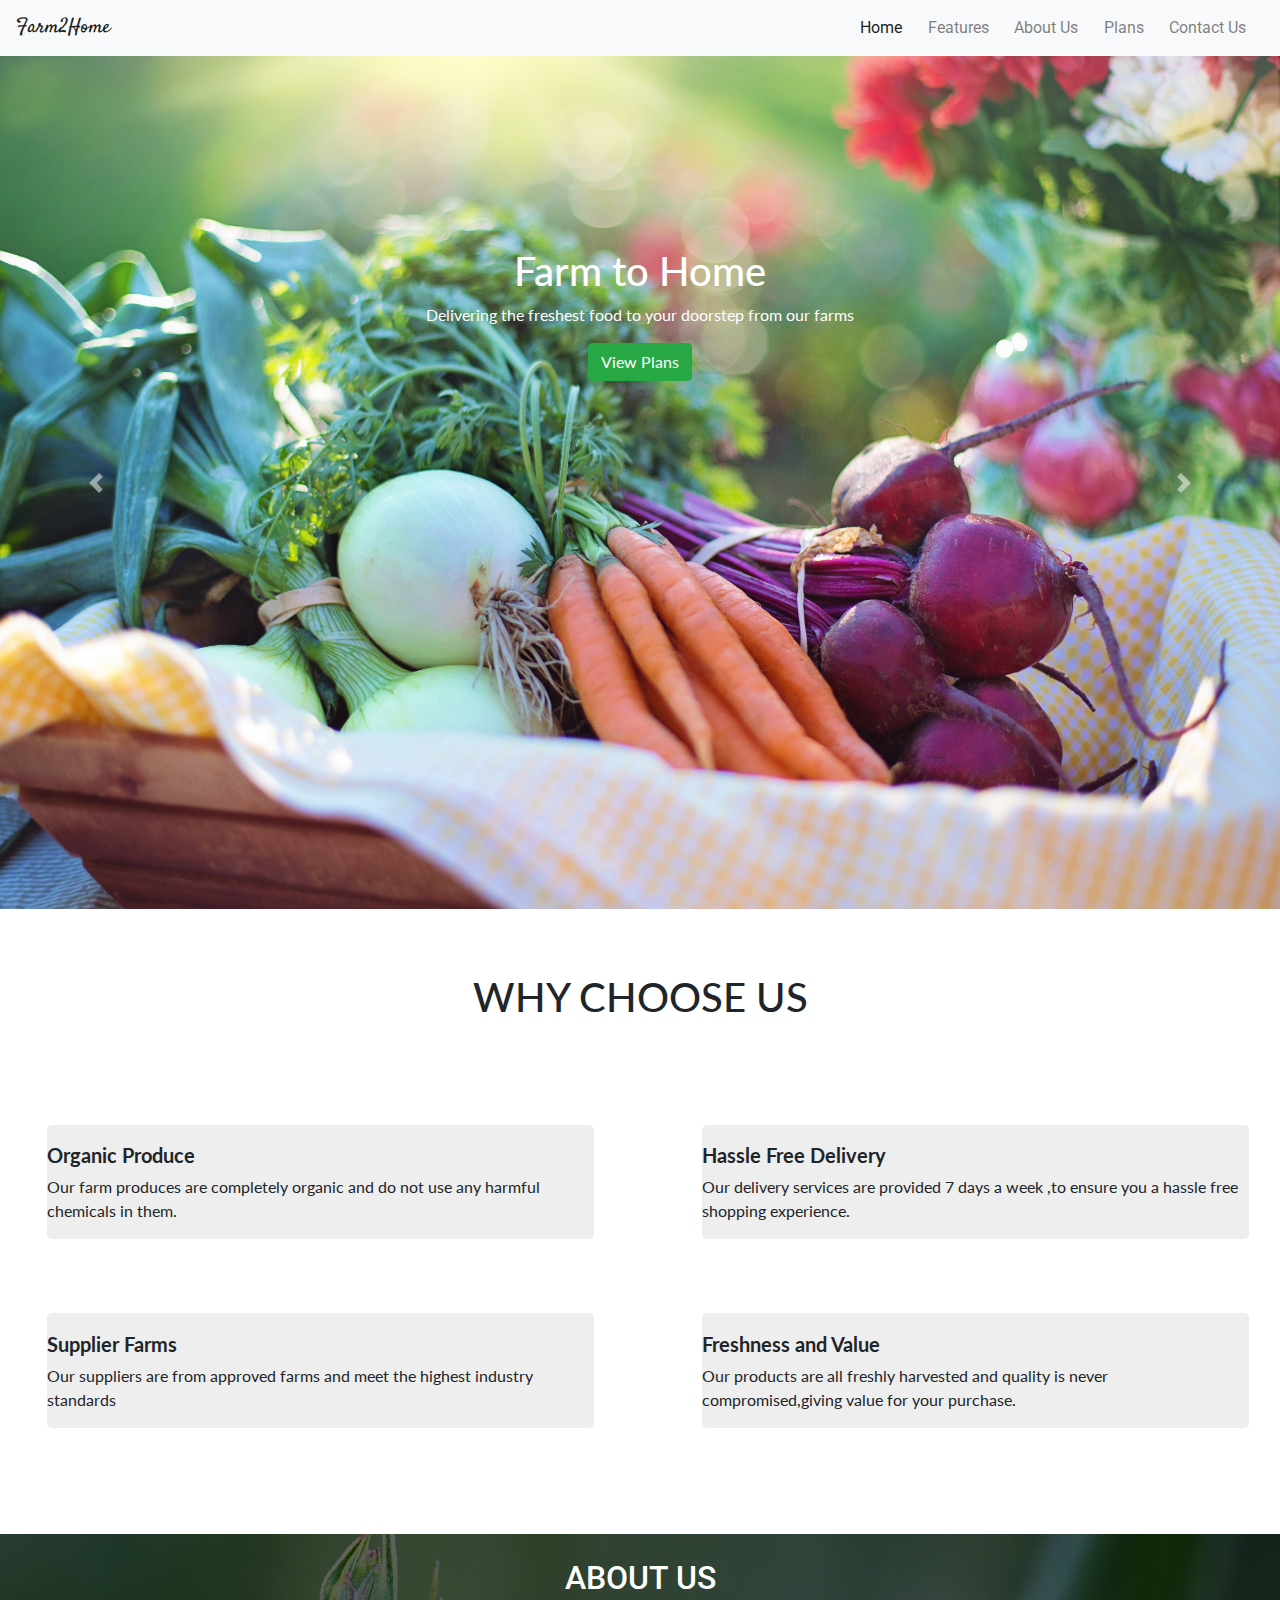
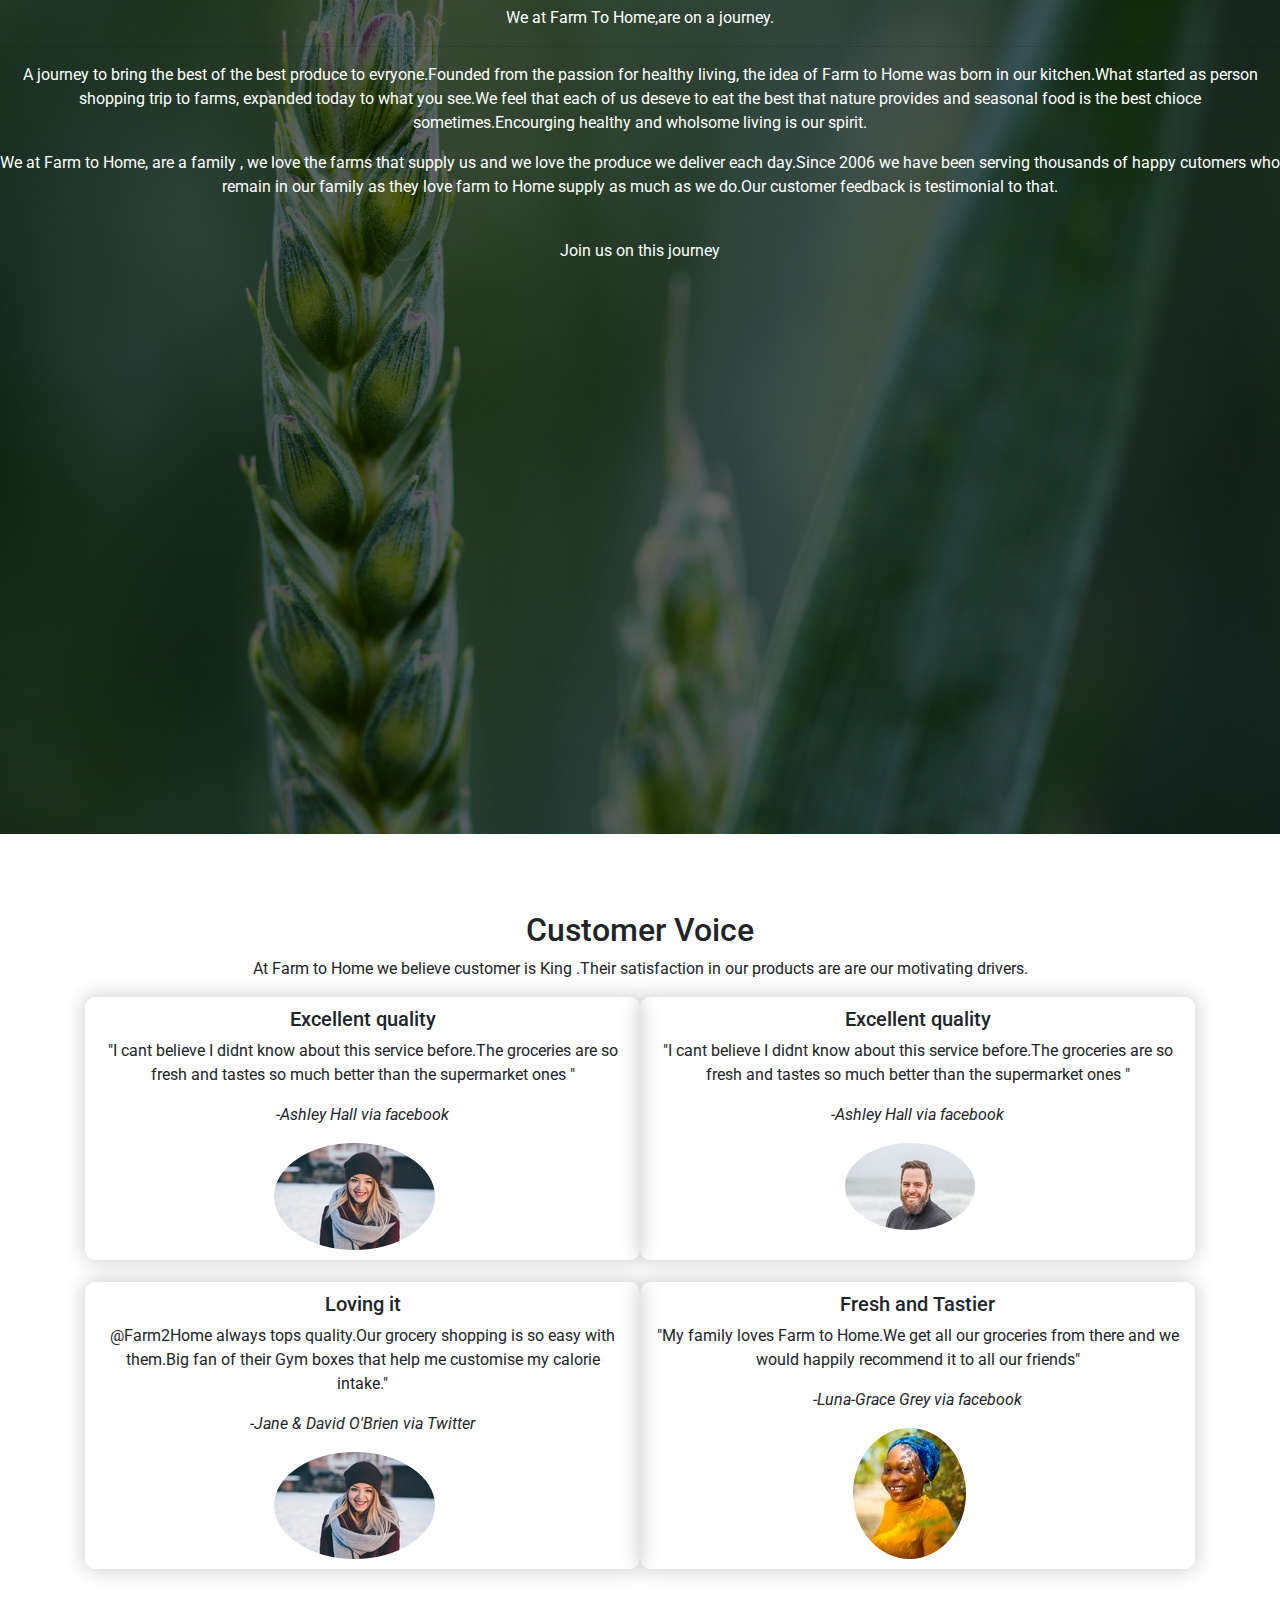
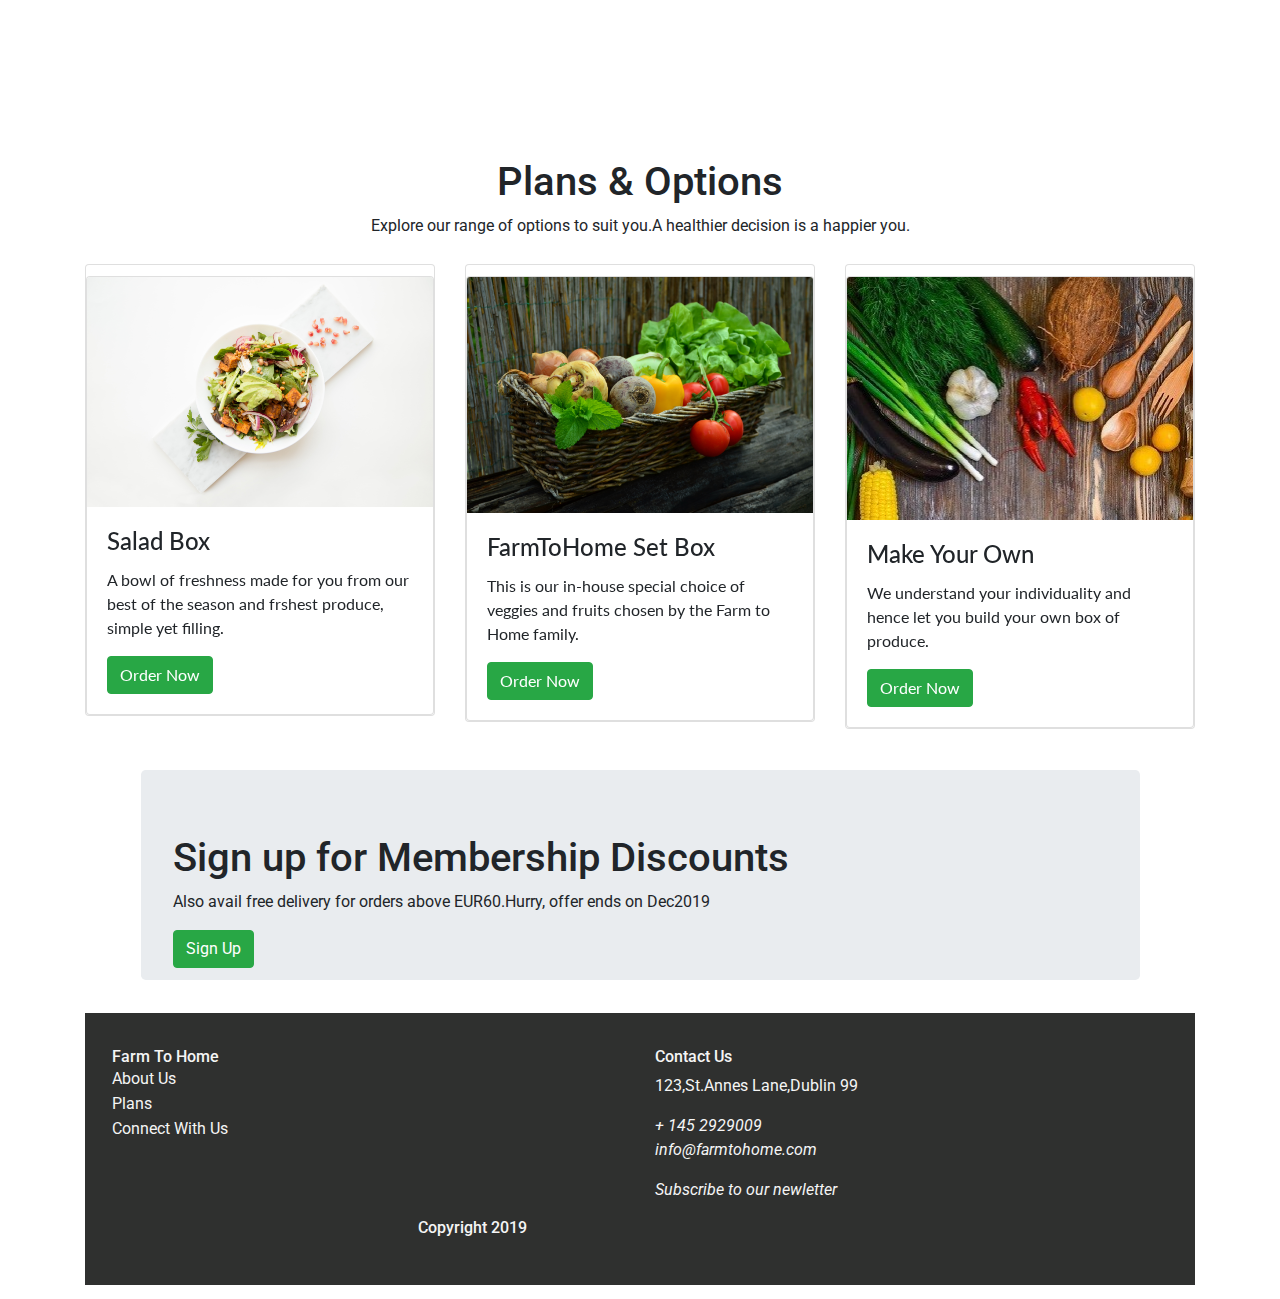
==== index1.html @ 1d603c04 "CSS added for feedback section" ====
<!DOCTYPE html>

<html class="no-js">

<head>
    <meta charset="utf-8">
    <meta http-equiv="X-UA-Compatible" content="IE=edge">
    <title></title>
    <meta name="description" content="">
    <meta name="viewport" content="width=device-width, initial-scale=1">
    <link rel="stylesheet" href="index1.css">
    <script src="https://kit.fontawesome.com/6496364836.js" crossorigin="anonymous"></script>
    <link href="https://fonts.googleapis.com/css?family=Satisfy&display=swap" rel="stylesheet">
    <link href="https://fonts.googleapis.com/css?family=Lato|Pacifico|Pinyon+Script|Roboto&display=swap" rel="stylesheet">
    <link rel="stylesheet" href="https://stackpath.bootstrapcdn.com/bootstrap/4.3.1/css/bootstrap.min.css" integrity="sha384-ggOyR0iXCbMQv3Xipma34MD+dH/1fQ784/j6cY/iJTQUOhcWr7x9JvoRxT2MZw1T" crossorigin="anonymous">
</head>

<body>
    <!--navbar-->

    <nav class="navbar navbar-expand-lg navbar-light bg-light">
        <a class="navbar-brand" href="index1.html"><i class="fas fa-leaf"></i>Farm2Home</a>
        <button class="navbar-toggler" type="button" data-toggle="collapse" data-target="#navbarNav">
          <span class="navbar-toggler-icon"></span>
        </button>
        <div class="collapse navbar-collapse" id="navbarNav">
            <ul class="navbar-nav ml-auto">
                <li class="nav-item active">
                    <a class="nav-link" href="#">Home </a>
                </li>
                <li class="nav-item">
                    <a class="nav-link" href="#">Features</a>
                </li>
                <li class="nav-item">
                    <a class="nav-link" href="#">About Us</a>
                </li>
                <li class="nav-item">
                    <a class="nav-link" href="#">Plans</a>
                    <li class="nav-item">
                        <a class="nav-link" href="#">Contact Us</a>
                    </li>
                </li>
            </ul>
        </div>
    </nav>
    <!--HomePage-->
    <div id="carouselExampleFade" class="carousel slide carousel-fade" data-ride="carousel" data-interval="3500">
        <div class="carousel-inner">
            <div class="carousel-item active">
                <img src="img/farm0.jpg" class="d-block w-100 h-100">
                <div class="carousel-caption d-none d-md-block justify-content-centre">
                    <h1>Farm to Home</h1>
                    <p>Delivering the freshest food to your doorstep from our farms</p>
                    <button type="button" class="btn btn-success">View Plans</button>
                </div>

            </div>
            <div class="carousel-item">
                <img src="img/farm3.jpg" class="d-block w-100">
                <div class="carousel-caption  ">
                    <h1>Farm to Home</h1>
                    <p>Organically produced,picked with care and delivered with love</p>
                    <button type="button" class="btn btn-success">View Plans</button>
                </div>
            </div>
            <a class="carousel-control-prev" href="#carouselExampleFade" role="button" data-slide="prev">
                <span class="carousel-control-prev-icon" aria-hidden="true"></span>
                <span class="sr-only">Previous</span>
            </a>
            <a class="carousel-control-next" href="#carouselExampleFade" role="button" data-slide="next">
                <span class="carousel-control-next-icon" aria-hidden="true"></span>
                <span class="sr-only">Next</span>
            </a>
        </div>
        <!--Why Us section-->
        <section class="why-us">
            <div class="row ">
                <div class="col-12">
                    <h1 class="text-center">WHY CHOOSE US </h1>

                </div>
            </div>
            <div class="row">
                <div class="col-12 col-md-6">
                    <div class="media">
                        <div class="fasize">
                            <i class="fas fa-seedling mr-3" style="color:green"></i>
                        </div>
                        <blockquote class="blockquote">
                            <h5><strong>Organic Produce</strong></h5>
                            <p>Our farm produces are completely organic and do not use any harmful chemicals in them.</p>

                        </blockquote>
                    </div>
                </div>



                <div class="col-12 col-md-6">
                    <div class="media">
                        <div class="fasize">
                            <i class="fas fa-truck mr-3" style="color:rgb(98, 83, 80)"></i>
                        </div>
                        <blockquote class="blockquote">
                            <h5><strong>Hassle Free Delivery</strong></h5>
                            <p>Our delivery services are provided 7 days a week ,to ensure you a hassle free shopping experience.</p>
                        </blockquote>
                    </div>
                </div>

                <div class="col-12 col-md-6">
                    <div class="media">
                        <div class="fasize">
                            <i class="far fa-handshake mr-3" style="color:rgb(108, 173, 225)"></i>
                        </div>
                        <blockquote class="blockquote">
                            <h5><strong> Supplier Farms</strong></h5>
                            <p>Our suppliers are from approved farms and meet the highest industry standards</p>

                        </blockquote>
                    </div>
                </div>

                <div class="col-12 col-md-6">
                    <div class="media">
                        <div class="fasize">

                            <i class="fas fa-hand-holding-heart mr-3" style="color:rgb(200, 40, 74)">
                            </i>
                        </div>
                        <blockquote class="blockquote">
                            <h5><strong> Freshness and Value</strong></h5>
                            <p>Our products are all freshly harvested and quality is never compromised,giving value for your purchase.</p>
                        </blockquote>
                    </div>
                </div>
            </div>
        </section>

        <!--About Us section-->
        <div class="bg">
            <div class="text">
                <h2>ABOUT US</h2>
                <p>We at Farm To Home,are on a journey.
                    <hr>A journey to bring the best of the best produce to evryone.Founded from the passion for healthy living, the idea of Farm to Home was born in our kitchen.What started as person shopping trip to farms, expanded today to what you see.We
                    feel that each of us deseve to eat the best that nature provides and seasonal food is the best chioce sometimes.Encourging healthy and wholsome living is our spirit. </p>
                <p>We at Farm to Home, are a family , we love the farms that supply us and we love the produce we deliver each day.Since 2006 we have been serving thousands of happy cutomers who remain in our family as they love farm to Home supply as much
                    as we do.Our customer feedback is testimonial to that.</p>
                <br>Join us on this journey</p>
            </div>
        </div>

        <!--Customer feedback Header-->

        <section class="feedback ">
            <div class="container ">
                <div class="col-12 ">
                    <h2 class="text-center">Customer Voice</h2>
                    <p class="text-center">At Farm to Home we believe customer is King .Their satisfaction in our products are are our motivating drivers.</p>


                    <div class="row">
                        <div class="col-md-6 comment">
                            <h5>Excellent quality</h5>
                            <p> "I cant believe I didnt know about this service before.The groceries are so fresh and tastes so much better than the supermarket ones "</p>
                            <p><i>-Ashley Hall via facebook</i><i class="fas fa-star"></i>
                                <i class="fas fa-star"></i>
                                <i class="fas fa-star"></i>
                                <i class="fas fa-star"></i>
                                <i class="fas fa-star"></i></p>
                            <img class="mr-3 rounded-circle" src="img/cust1.jpg">
                        </div>

                        <div class="col-md-6 comment">
                            <h5 class="mt-0">Excellent quality</h5>
                            <p> "I cant believe I didnt know about this service before.The groceries are so fresh and tastes so much better than the supermarket ones "</p>
                            <p><i>-Ashley Hall via facebook</i><i class="fas fa-star"></i>
                                <i class="fas fa-star"></i>
                                <i class="fas fa-star"></i>
                                <i class="fas fa-star"></i>
                                <i class="fas fa-star"></i></p>
                            <img class="mr-3 rounded-circle" src="img/cust2.jpg">
                        </div>


                        <div class="col-md-6 comment">
                            <h5 class="mt-0">Loving it</h5>
                            <p> @Farm2Home always tops quality.Our grocery shopping is so easy with them.Big fan of their Gym boxes that help me customise my calorie intake."</p>
                            <p><i>-Jane & David O'Brien via Twitter</i><i class="fas fa-star"></i>
                                <i class="fas fa-star"></i>
                                <i class="fas fa-star"></i>
                                <i class="fas fa-star"></i>
                                <i class="fas fa-star"></i></p>
                            <img class="mr-3 rounded-circle" src="img/cust1.jpg">
                        </div>


                        <div class="col-md-6 comment">
                            <h5 class="mt-0">Fresh and Tastier</h5>
                            <p> "My family loves Farm to Home.We get all our groceries from there and we would happily recommend it to all our friends"</p>
                            <p><i>-Luna-Grace Grey via facebook</i><i class="fas fa-star"></i>
                                <i class="fas fa-star"></i>
                                <i class="fas fa-star"></i>
                                <i class="fas fa-star"></i>
                                <i class="fas fa-star"></i></p>
                            <img class="mr-3 rounded-circle" src="img/cust3.jpg">
                        </div>

                    </div>
                </div>
        </section>





        <!--Plans-->
        <section class="section-plans">
            <div class="container-fluid padding">
                <div class="row text-centre ">
                    <div class="col-12">
                        <h1 class="plans text-center">Plans & Options </h1>
                        <p class="text-center">Explore our range of options to suit you.A healthier decision is a happier you.</p>
                    </div>
                    <hr>
                </div>
            </div>

        </section>


        <!--Carousel Wrapper-->
        <div class="container">
            <div class="row">
                <div class="col-12">

                    <div id="orderCarousel" class="carousel slide " data-ride="carousel" data-interval="2000" data-wrap="true">

                        <!--Indicators-->
                        <ol class="carousel-indicators">
                            <li data-target="orderCarousel" data-slide-to="0" class="active"></li>
                            <li data-target="orderCarousel" data-slide-to="1"></li>

                        </ol>
                        <!--/.Indicators-->

                        <!--Slides-->
                        <div class="carousel-inner">

                            <!--First slide-->
                            <div class="carousel-item active">
                                <div class=row>
                                    <div class="col-md-4">
                                        <div class="card mb-2">
                                            <div class="card">
                                                <img class="card-img-top" src="img/sala.jpg">
                                                <div class="card-body">
                                                    <h4 class="card-title">Salad Box</h4>
                                                    <p class="card-text"> A bowl of freshness made for you from our best of the season and frshest produce, simple yet filling.</p>
                                                    <button type="button" class="btn btn-success " data-toggle=" modal " data-target="#order ">Order Now</button>
                                                </div>
                                            </div>
                                        </div>
                                    </div>
                                    <div class="col-md-4 ">
                                        <div class="card mb-2">
                                            <div class="card ">
                                                <img class="card-img-top " src="img/setbox.jpg ">
                                                <div class="card-body ">
                                                    <h4 class="card-title ">FarmToHome Set Box</h4>
                                                    <p class="card-text ">This is our in-house special choice of veggies and fruits chosen by the Farm to Home family.</p>
                                                    <button type="button " class="btn btn-success" data-toggle="modal " data-target="#order">Order Now</button>
                                                </div>
                                            </div>
                                        </div>
                                    </div>

                                    <div class="col-md-4 ">
                                        <div class="card mb-2">
                                            <div class="card ">
                                                <img class="card-img-top " src="img/bb2.jpg ">
                                                <div class="card-body ">
                                                    <h4 class="card-title ">Make Your Own</h4>
                                                    <p class="card-text ">We understand your individuality and hence let you build your own box of produce.</p>
                                                    <button type="button " class="btn btn-success" data-toggle="modal" data-target="#order ">Order Now</button>
                                                </div>
                                            </div>
                                        </div>
                                    </div>
                                </div>
                            </div>
                            <!--/end of 1 slide-->
                            <div class="carousel-item">
                                <div class=row>
                                    <div class="col-md-4 ">
                                        <div class="card mb-2">
                                            <div class="card ">
                                                <img class="card-img-top " src="img/apple.jpg ">
                                                <div class="card-body ">
                                                    <h4 class="card-title ">Fruit Box</h4>
                                                    <p class="card-text ">A basket of most delicious and freshly plucked fruits that will have you craving for more.</p>
                                                    <button type="button " class="btn btn-success " data-toggle="modal " data-target="#order ">Order Now</button>
                                                </div>
                                            </div>
                                        </div>
                                    </div>
                                    <div class="col-md-4 ">
                                        <div class="card mb-2">
                                            <div class="card ">
                                                <img class="card-img-top " src="img/family.jpg ">
                                                <div class="card-body ">
                                                    <h4 class="card-title ">Family Pack</h4>
                                                    <p class="card-text ">We understand your individuality and hence let you build your own box of produce.</p>
                                                    <button type="button " class="btn btn-success" data-toggle="modal" data-target="#order ">Order Now</button>
                                                </div>
                                            </div>
                                        </div>
                                    </div>
                                    <div class="col-md-4 ">
                                        <div class="card mb-2">
                                            <div class="card ">
                                                <img class="card-img-top " src="img/Gym meal.jpg ">
                                                <div class="card-body ">
                                                    <h4 class="card-title ">Gym Box</h4>
                                                    <p class="card-text ">We understand your individuality and hence let you build your own box of produce.</p>
                                                    <button type="button " class="btn btn-success" data-toggle="modal" data-target="#order ">Order Now</button>
                                                </div>
                                            </div>
                                        </div>
                                    </div>


                                </div>
                            </div>

                        </div>
                    </div>

                    <!--/end of slides-->

                    <div class="jumbotron ">
                        <h1>Sign up for Membership Discounts</h1>
                        <p>Also avail free delivery for orders above EUR60.Hurry, offer ends on Dec2019</p>
                        <button class="btn btn-success text-center mr-auto " type="button " data-toggle="modal " data-target="#signup ">Sign Up </button>
                    </div>


                    <!--Modal -->
                    <div class="modal " tabindex="-1 " role="dialog " id=signup>
                        <div class="modal-dialog " role="document ">
                            <div class="modal-content ">
                                <div class="modal-header ">
                                    <h5 class="modal-title ">Modal title</h5>
                                    <button type="button " class="close " data-dismiss="modal " aria-label="Close ">
                        <span aria-hidden="true ">&times;</span>
                      </button>
                                </div>
                                <div class="modal-body ">
                                    <p>Modal body text goes here.</p>
                                </div>
                                <div class="modal-footer ">
                                    <button type="button " class="btn btn-primary ">Save changes</button>
                                    <button type="button " class="btn btn-secondary " data-dismiss="modal ">Close</button>
                                </div>
                            </div>
                        </div>
                    </div>
                    <!--Modal for orders-->
                    <div class="modal " tabindex="-1 " role="dialog " id=order>
                        <div class="modal-dialog " role="document ">
                            <div class="modal-content ">
                                <div class="modal-header ">

                                    <button type="button " class="close " data-dismiss="modal " aria-label="Close ">
                            <span aria-hidden="true ">&times;</span>
                          </button>
                                </div>
                                <div class="modal-body ">
                                    <p>Sorry ,we are not accepting orders today</p>
                                    <img src="img/pumpkin.jpg ">
                                </div>
                                <div class="modal-footer ">

                                    <button type="button " class="btn btn-secondary " data-dismiss="modal ">Close</button>
                                </div>
                            </div>
                        </div>
                    </div>

                    <!--Footer-->
                    <footer>
                        <div class="box1 ">
                            <div class="row ft ">
                                <div class="col-6 ft ">
                                    <div class="foot-sect1 ">
                                        <h6><i class="fas fa-leaf "></i> Farm To Home</h6>
                                        <p> <i class="far fa-address-card "></i>About Us</p>
                                        <p>Plans</p>
                                        <p>Connect With Us</p>
                                        <div class="social ">
                                            <a href="https://www.facebook.com/login.php " target="_blank ">
                                                <i class="fab fa-facebook-square mr-1 " style="color:white " ;></i>
                                            </a>
                                            <a href="https://www.instagram.com/accounts/login/?hl=en " target="_blank ">
                                                <i class="fab fa-instagram mr-1 " style="color:white "></i>
                                            </a>
                                            <a href="https://twitter.com/login/ " target="_blank ">
                                                <i class="fab fa-twitter-square mr-1 " style="color:white "></i>
                                            </a>
                                            <a href="https://www.youtube.com/ " target="_blank ">
                                                <i class="fab fa-youtube-square " style="color:white "></i>
                                            </a>
                                        </div>
                                    </div>
                                </div>

                                <div class="col-6 ft ">
                                    <h6>Contact Us</h6>
                                    <p>123,St.Annes Lane,Dublin 99</p>
                                    <i class="fas fa-phone-square-alt "> + 145 2929009</i>
                                    <p><i class="fas fa-envelope-square "> info@farmtohome.com</i></p>
                                    <p><i class="far fa-newspaper"> Subscribe to our newletter</i></p>

                                </div>
                            </div>
                        </div>
                        <div class="copyr ">
                            <h6>Copyright <i class="far fa-copyright "></i>2019</i>
                            </h6>
                        </div>
                    </footer>
                    <script src="https://code.jquery.com/jquery-3.3.1.slim.min.js " integrity="sha384-q8i/X+965DzO0rT7abK41JStQIAqVgRVzpbzo5smXKp4YfRvH+8abtTE1Pi6jizo " crossorigin="anonymous "></script>
                    <script src="https://cdnjs.cloudflare.com/ajax/libs/popper.js/1.14.7/umd/popper.min.js " integrity="sha384-UO2eT0CpHqdSJQ6hJty5KVphtPhzWj9WO1clHTMGa3JDZwrnQq4sF86dIHNDz0W1 " crossorigin="anonymous "></script>
                    <script src="https://stackpath.bootstrapcdn.com/bootstrap/4.3.1/js/bootstrap.min.js " integrity="sha384-JjSmVgyd0p3pXB1rRibZUAYoIIy6OrQ6VrjIEaFf/nJGzIxFDsf4x0xIM+B07jRM " crossorigin="anonymous "></script>
</body>

</html>
---- index1.css ----
.navbar-brand {
    font-size: 2rem;
    font-family: 'Satisfy', cursive;
    color: rgb(64, 88, 67);
}

.navbar-nav.navbar-link {
    color: teal;
}

.navbar-nav li {
    padding-right: .6rem;
}

.section3 {
    background-image: url(img/apple.jpg);
    height: 100vh;
    background-position: center;
    background-repeat: no-repeat;
    background-size: cover;
}

.feedback {
    text-align: center;
    margin-top: 3%;
}

.list-group {
    padding-right: 10%;
    margin-left: 4%;
}

.blockquote {
    background-color: #eee;
    margin: 5%;
    padding-top: 3%;
    border-radius: 5px;
    font-size: 16px;
}

blockquote,
blockquote p {
    font-size: 16px;
}

.blockquote-footer {
    background-color: honeydew;
}

.testimony {
    border: 2px solid #ccc;
    background-color: #eee;
    border-radius: 5px;
    padding: 16px;
    margin: 16px 0;
    width: 75%;
    margin-left: 10%;
    height: 140px;
    margin-top: 3%;
}

@media screen and (max-width: 768px) {
    .testimony {
        height: 200px;
    }
}

.carousel-caption {
    top: 20%;
    bottom: auto;
}

h5 {
    font-weight: bold;
}

.carousel-item {
    overflow: none;
    height: 60%;
    font-family: Lato, sans-serif;
}

.fasize {
    font-size: 5rem;
}

.why-us {
    margin-top: 5%;
    font-family: Lato;
    margin-bottom: 5%;
}

.why-us .row {
    margin-top: 5%;
}

.bg {
    margin-top: 5%;
    background-image: url(img/abt3.jpg);
    height: 100vh;
    background-position: center;
    background-repeat: no-repeat;
    background-size: cover;
    background-color: rgb(0, 0, 0, .6);
    background-blend-mode: overlay;
    color: white;
    padding-right: 0%;
    /* mar */
}

.text {
    color: white;
    position: absolute;
    text-align: center;
    margin-top: 2%;
}

footer {
    background-color: rgb(47, 48, 47);
    height: 26%;
    color: whitesmoke;
}

.jumbotron {
    margin-left: 5%;
    margin-right: 5%;
    height: 20%;
    margin-top: 3%;
}

body {
    font-family: Lato;
}

.section-plans {
    margin-top: 10%;
    ;
}

.card {
    margin-top: 3%;
}


/* .card-img-top {
    width: 100%;
    height: 15vw;
    object-fit: cover;
} */

.ft {
    margin-top: 3%;
}

.social {
    font-size: 1.5rem;
}

.copyr {
    margin-left: 30%;
    padding-bottom: 1px;
}

.foot-sect1 {
    margin-left: 5%;
    line-height: 9px;
}

.comment {
    border-radius: 10px;
    box-shadow: 0px 0px 20px 1px rgba(0, 0, 0, 0.2);
    font-size: 16px;
    padding: 10px 10px 10px 30px;
}

.col-md-6 {
    margin-bottom: 2%;
}

.feedback {
    padding: 3%;
}
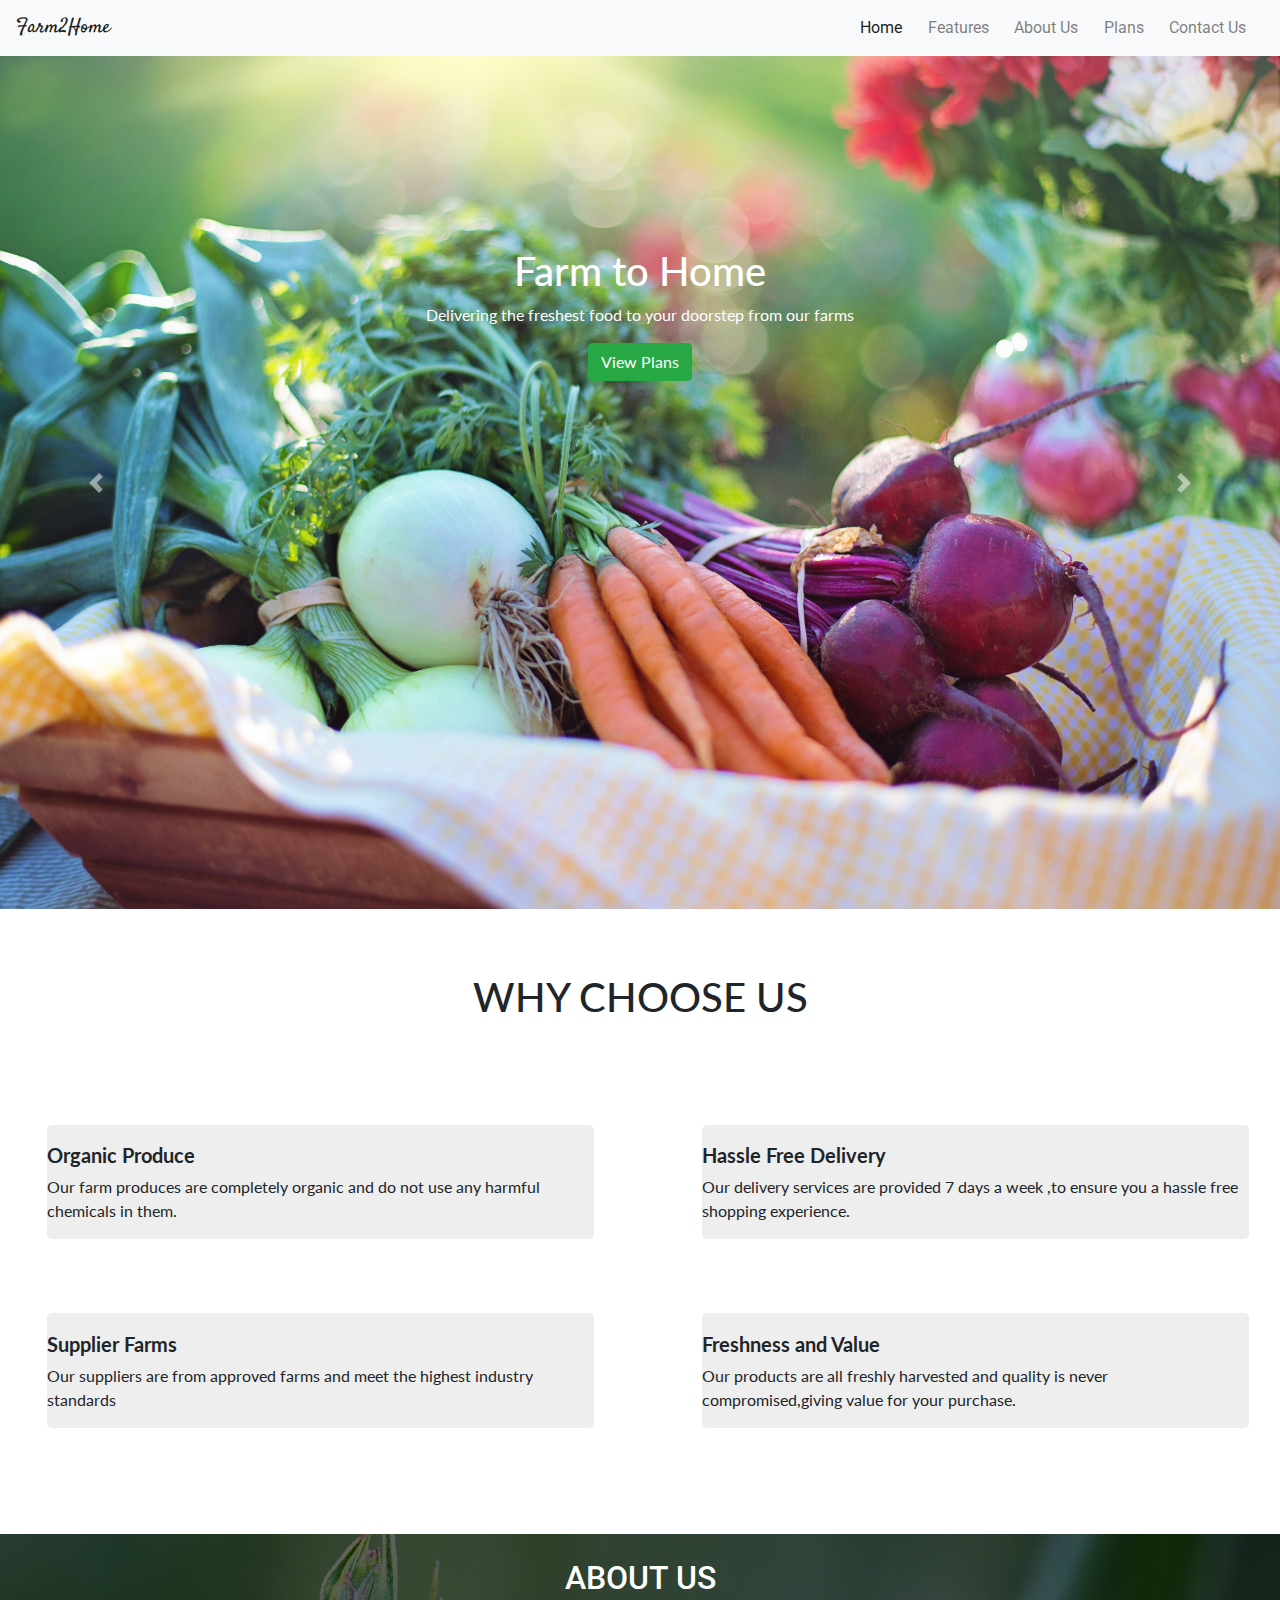
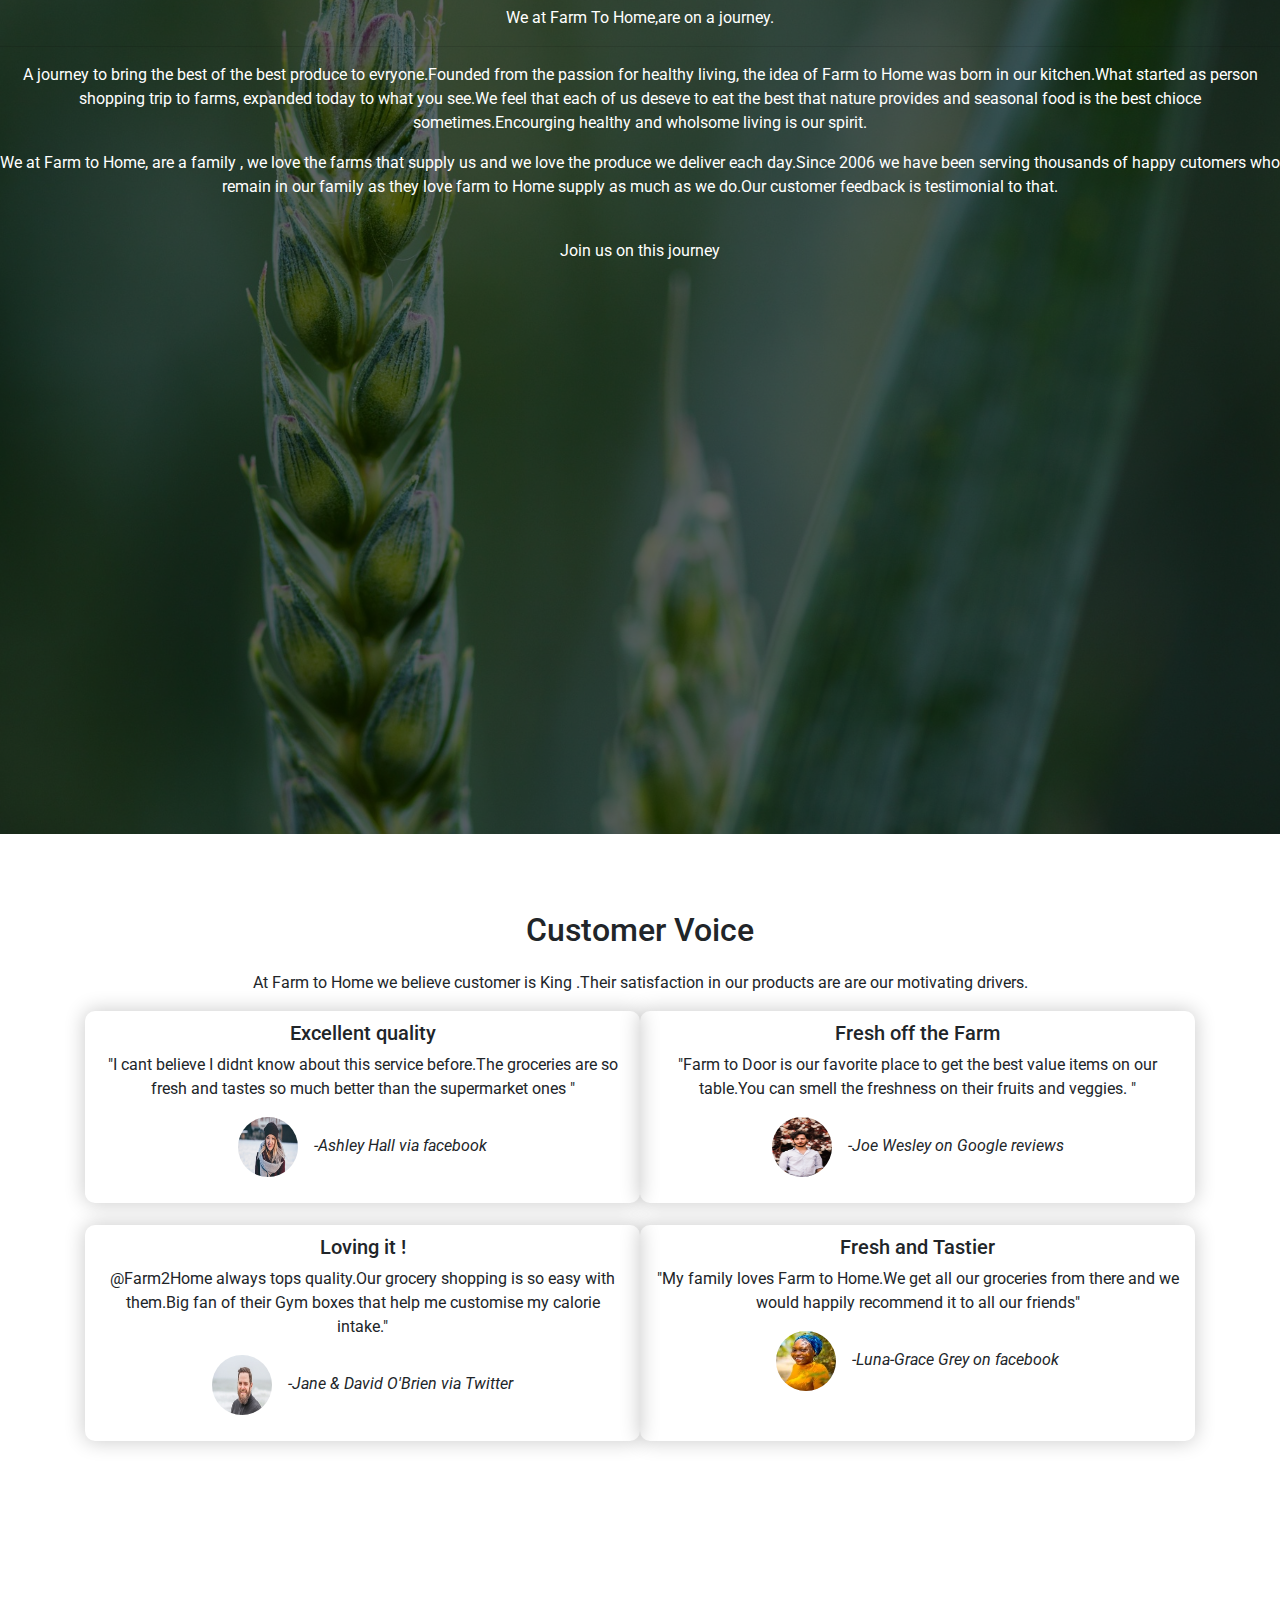
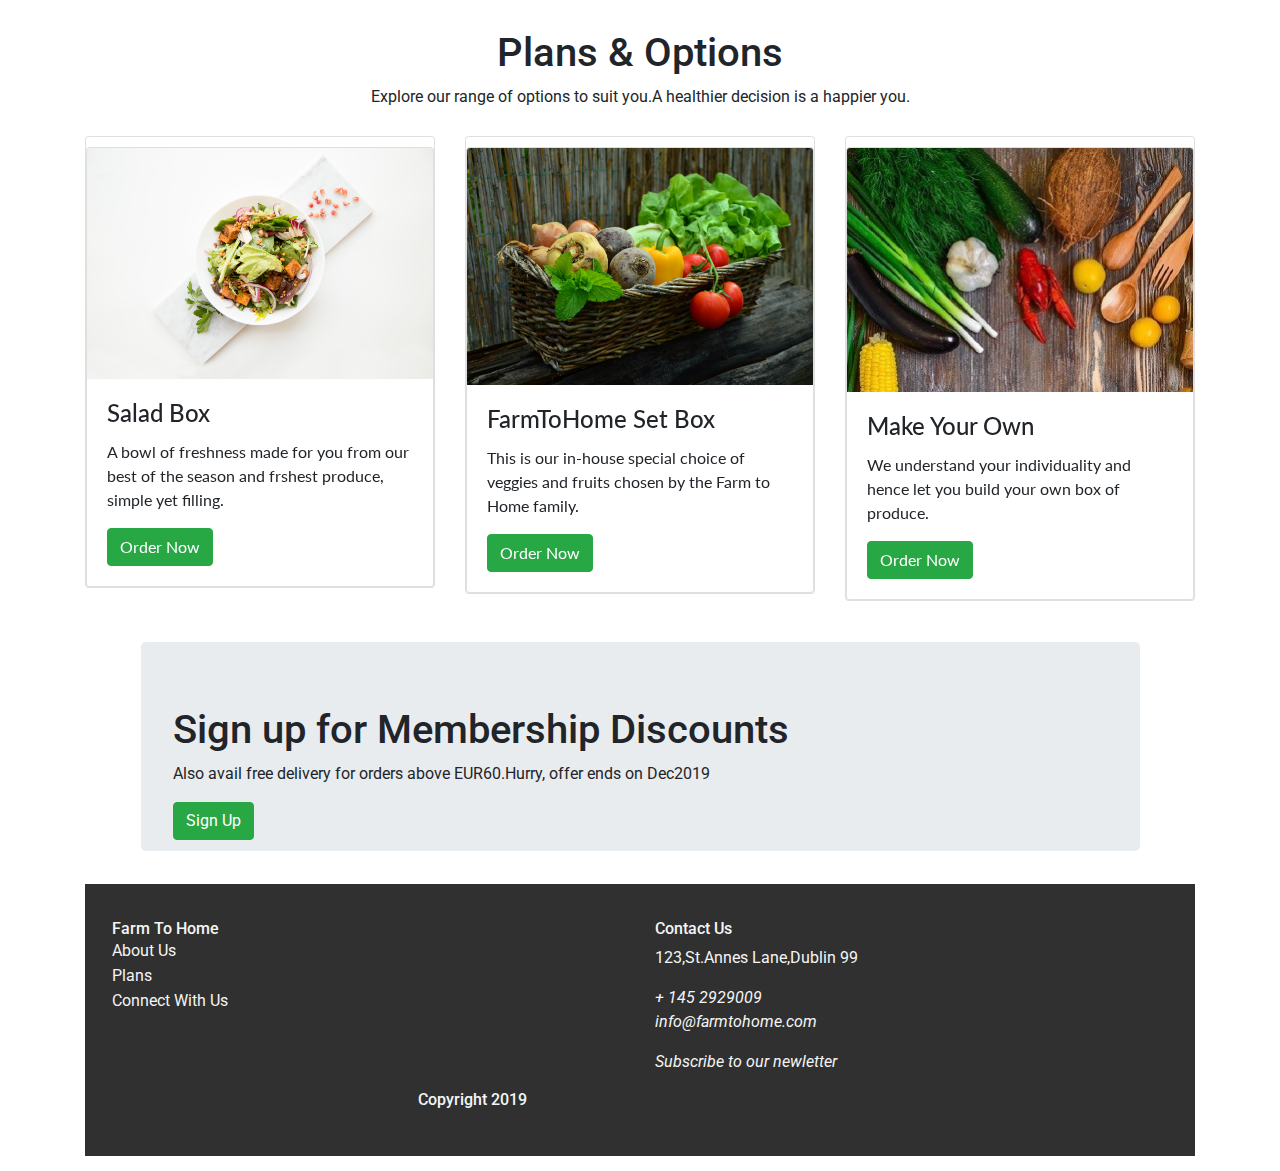
==== commit a39c480b: "Content ,Image , style modified" ====
--- a/index1.html
+++ b/index1.html
@@ -163,47 +163,47 @@
                         <div class="col-md-6 comment">
                             <h5>Excellent quality</h5>
                             <p> "I cant believe I didnt know about this service before.The groceries are so fresh and tastes so much better than the supermarket ones "</p>
-                            <p><i>-Ashley Hall via facebook</i><i class="fas fa-star"></i>
+                            <p><img class="mr-3 rounded-circle" src="img/cust1.jpg"><i>-Ashley Hall via facebook</i><i class="fas fa-star"></i>
                                 <i class="fas fa-star"></i>
                                 <i class="fas fa-star"></i>
                                 <i class="fas fa-star"></i>
                                 <i class="fas fa-star"></i></p>
-                            <img class="mr-3 rounded-circle" src="img/cust1.jpg">
+
                         </div>
 
                         <div class="col-md-6 comment">
-                            <h5 class="mt-0">Excellent quality</h5>
-                            <p> "I cant believe I didnt know about this service before.The groceries are so fresh and tastes so much better than the supermarket ones "</p>
-                            <p><i>-Ashley Hall via facebook</i><i class="fas fa-star"></i>
+                            <h5 class="mt-0">Fresh off the Farm</h5>
+                            <p> "Farm to Door is our favorite place to get the best value items on our table.You can smell the freshness on their fruits and veggies. "</p>
+                            <p><img class="mr-3 rounded-circle" src="img/cust 4.jpg"><i>-Joe Wesley on Google reviews</i><i class="fas fa-star"></i>
                                 <i class="fas fa-star"></i>
                                 <i class="fas fa-star"></i>
                                 <i class="fas fa-star"></i>
                                 <i class="fas fa-star"></i></p>
-                            <img class="mr-3 rounded-circle" src="img/cust2.jpg">
+
                         </div>
 
 
                         <div class="col-md-6 comment">
-                            <h5 class="mt-0">Loving it</h5>
+                            <h5 class="mt-0">Loving it ! </h5>
                             <p> @Farm2Home always tops quality.Our grocery shopping is so easy with them.Big fan of their Gym boxes that help me customise my calorie intake."</p>
-                            <p><i>-Jane & David O'Brien via Twitter</i><i class="fas fa-star"></i>
+                            <p> <img class="mr-3 rounded-circle" src="img/cust2.jpg"><i>-Jane & David O'Brien via Twitter</i><i class="fas fa-star"></i>
                                 <i class="fas fa-star"></i>
                                 <i class="fas fa-star"></i>
                                 <i class="fas fa-star"></i>
                                 <i class="fas fa-star"></i></p>
-                            <img class="mr-3 rounded-circle" src="img/cust1.jpg">
+
                         </div>
 
 
                         <div class="col-md-6 comment">
                             <h5 class="mt-0">Fresh and Tastier</h5>
                             <p> "My family loves Farm to Home.We get all our groceries from there and we would happily recommend it to all our friends"</p>
-                            <p><i>-Luna-Grace Grey via facebook</i><i class="fas fa-star"></i>
+                            <p> <img class="mr-3 rounded-circle" src="img/cust3.jpg"><i>-Luna-Grace Grey on facebook</i><i class="fas fa-star"></i>
                                 <i class="fas fa-star"></i>
                                 <i class="fas fa-star"></i>
                                 <i class="fas fa-star"></i>
                                 <i class="fas fa-star"></i></p>
-                            <img class="mr-3 rounded-circle" src="img/cust3.jpg">
+
                         </div>
 
                     </div>
--- a/index1.css
+++ b/index1.css
@@ -170,7 +170,7 @@
     border-radius: 10px;
     box-shadow: 0px 0px 20px 1px rgba(0, 0, 0, 0.2);
     font-size: 16px;
-    padding: 10px 10px 10px 30px;
+    padding: 10px 10px 10px 10px;
 }
 
 .col-md-6 {
@@ -179,4 +179,14 @@
 
 .feedback {
     padding: 3%;
+}
+
+.feedback h2,
+p {
+    margin-bottom: 2%;
+}
+
+.feedback img {
+    height: 60px;
+    width: 60px;
 }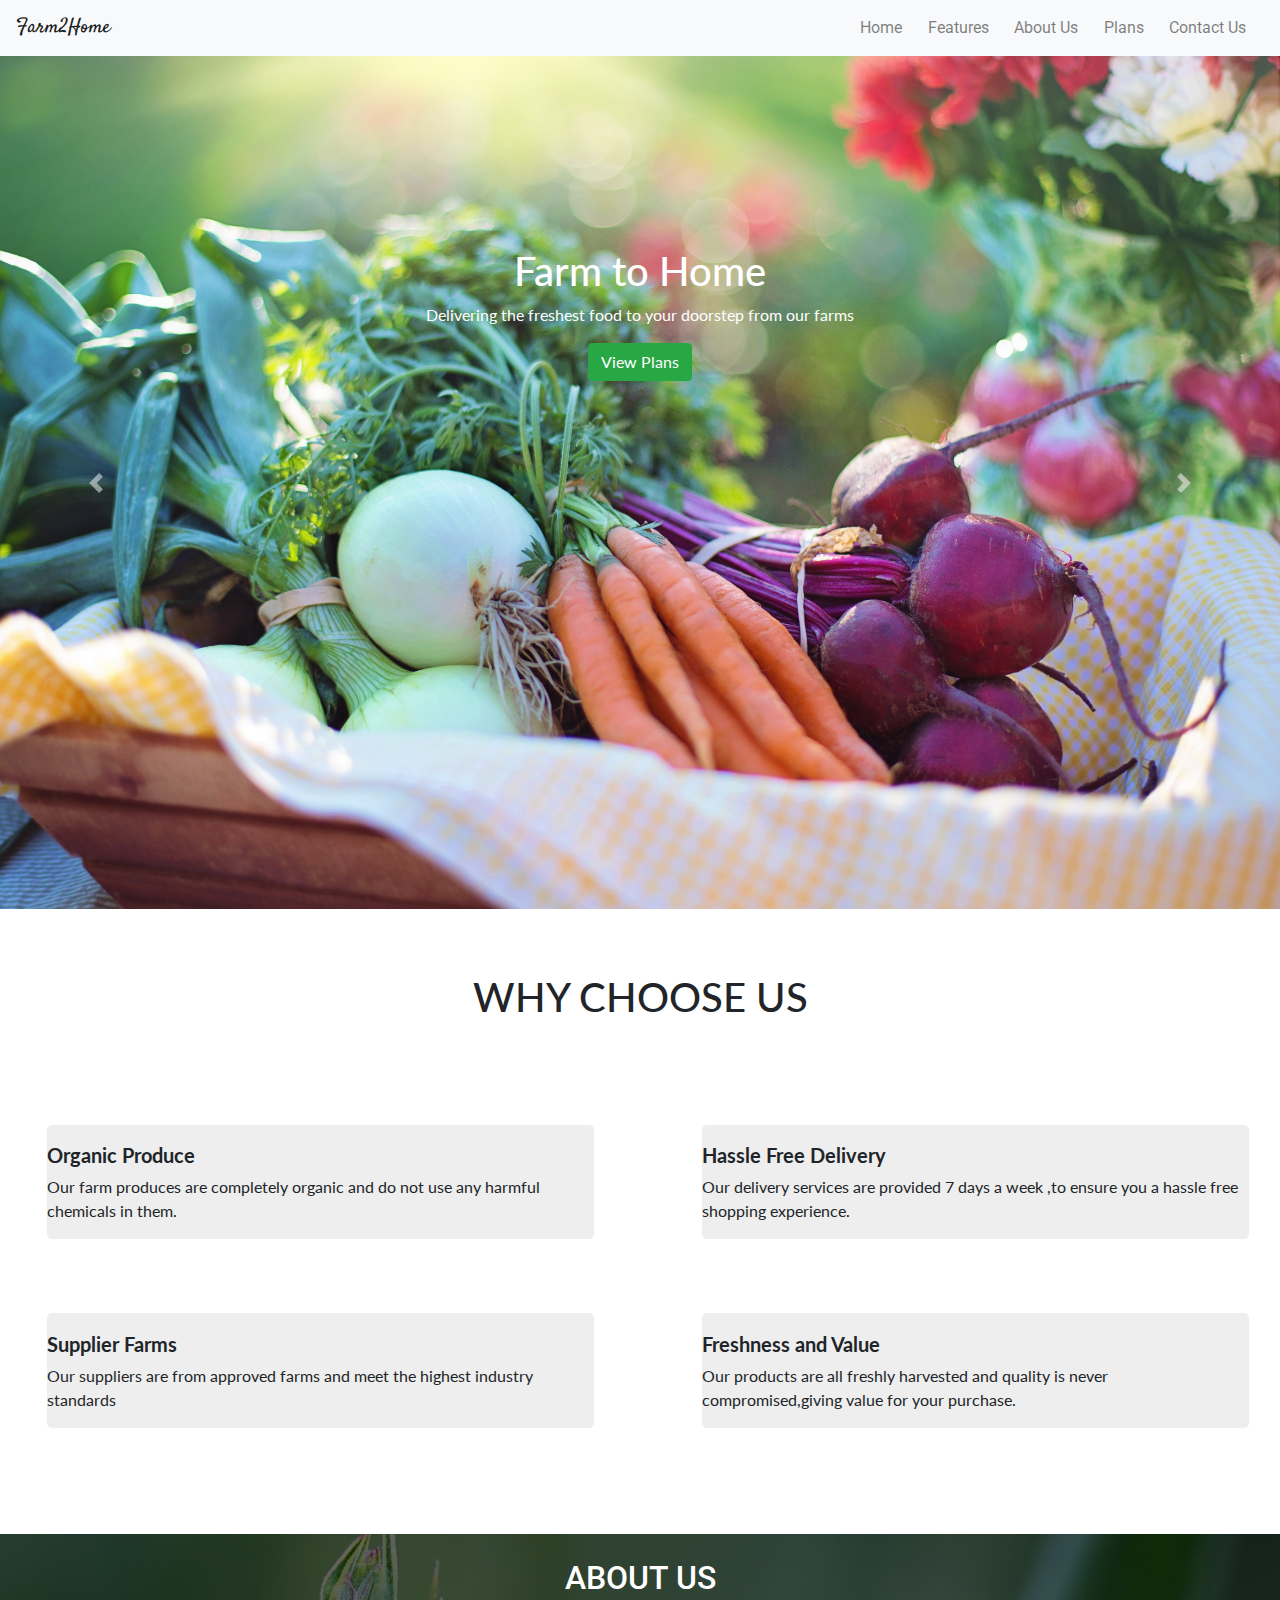
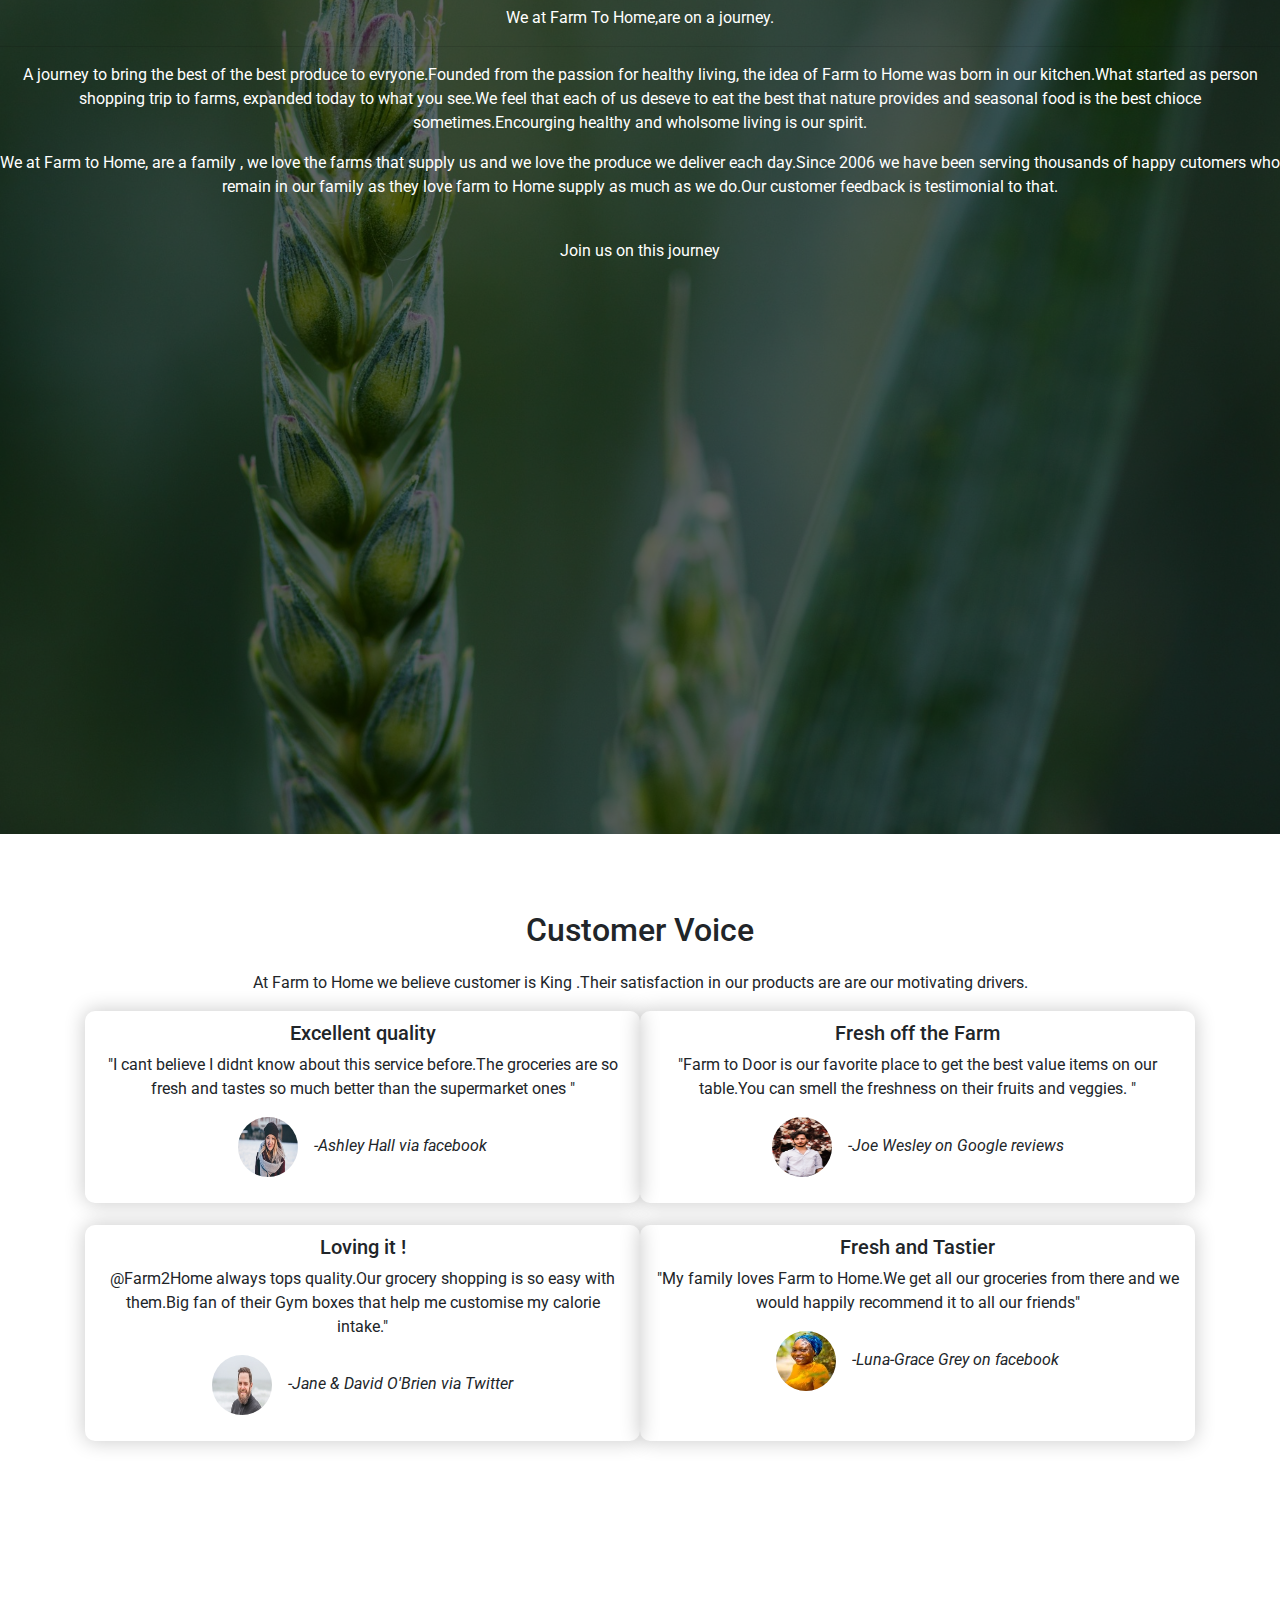
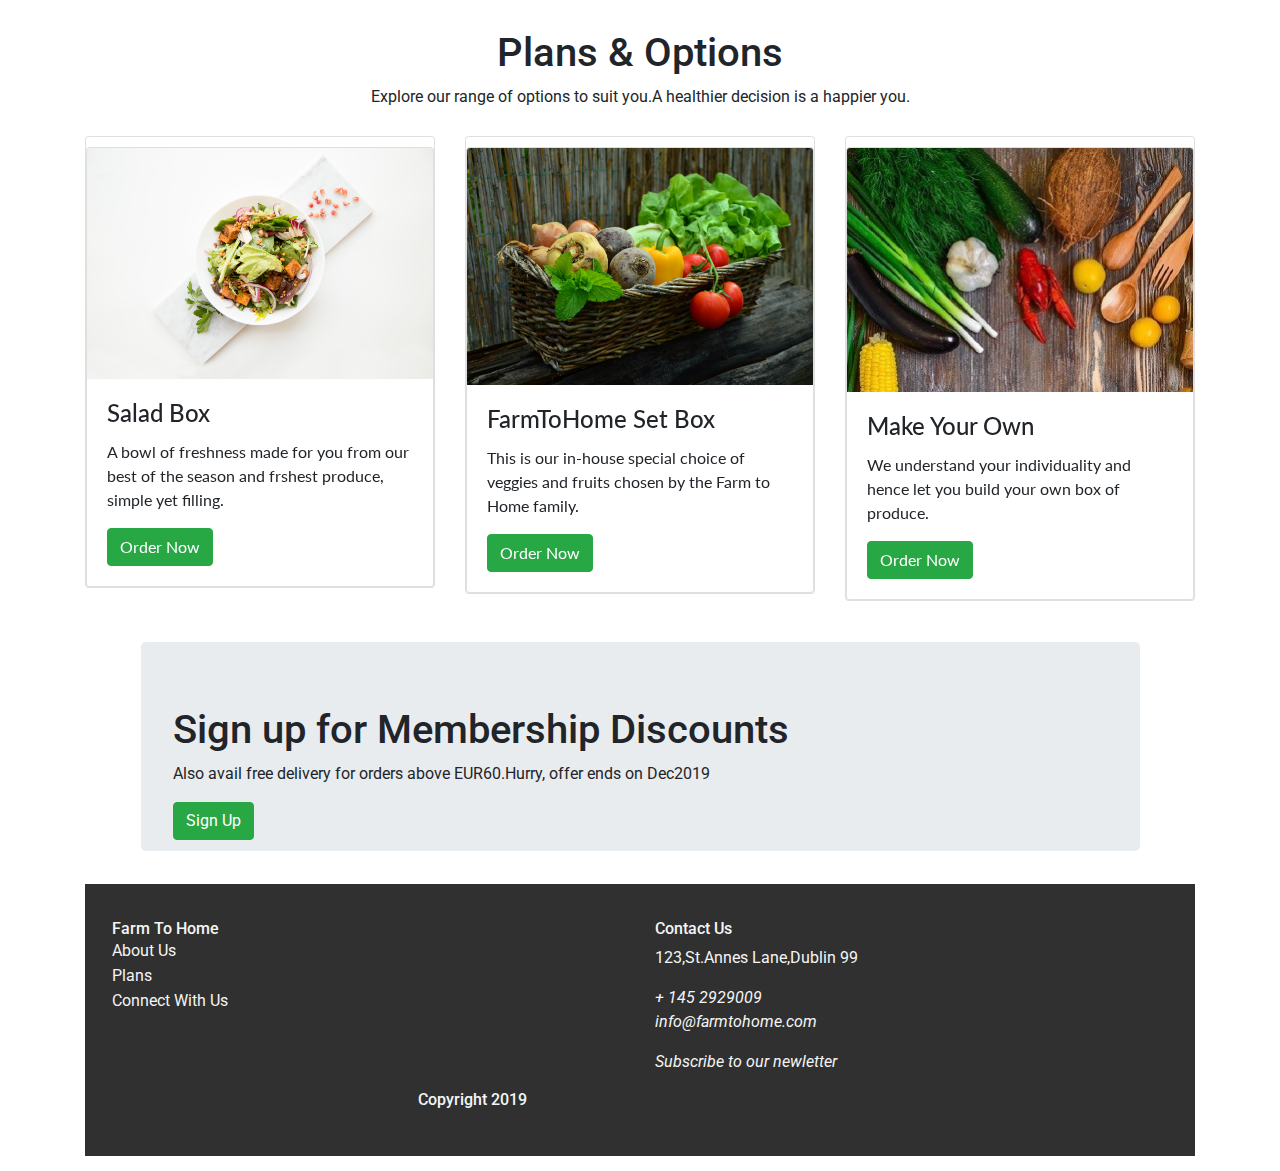
==== commit e3272264: "modified navbar" ====
--- a/index1.html
+++ b/index1.html
@@ -25,7 +25,7 @@
         </button>
         <div class="collapse navbar-collapse" id="navbarNav">
             <ul class="navbar-nav ml-auto">
-                <li class="nav-item active">
+                <li class="nav-item ">
                     <a class="nav-link" href="#">Home </a>
                 </li>
                 <li class="nav-item">
@@ -36,10 +36,11 @@
                 </li>
                 <li class="nav-item">
                     <a class="nav-link" href="#">Plans</a>
-                    <li class="nav-item">
-                        <a class="nav-link" href="#">Contact Us</a>
-                    </li>
                 </li>
+                <li class="nav-item">
+                    <a class="nav-link" href="#">Contact Us</a>
+                </li>
+
             </ul>
         </div>
     </nav>
--- a/index1.css
+++ b/index1.css
@@ -4,8 +4,9 @@
     color: rgb(64, 88, 67);
 }
 
-.navbar-nav.navbar-link {
-    color: teal;
+.navbar-light .navbar-nav .nav-link.active,
+.navbar-light .navbar-nav .nav-link:hover {
+    color: hotpink;
 }
 
 .navbar-nav li {
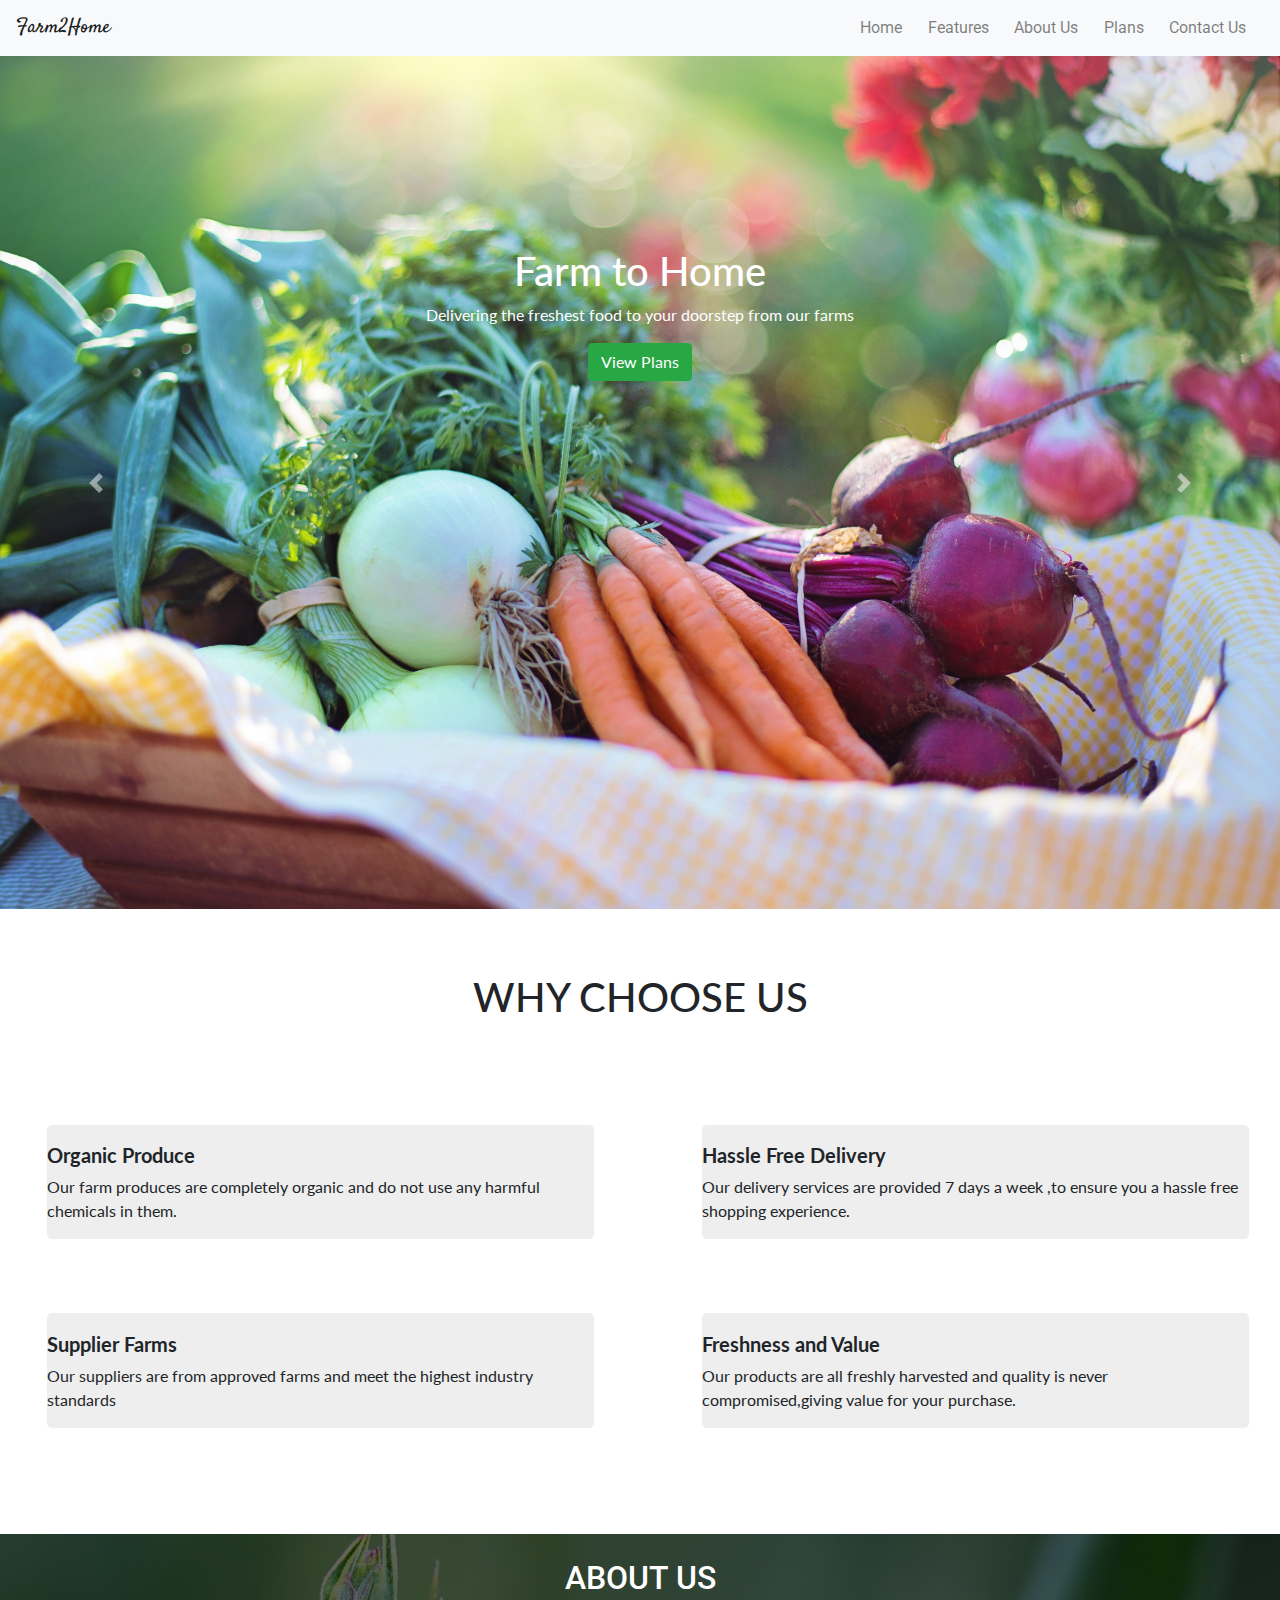
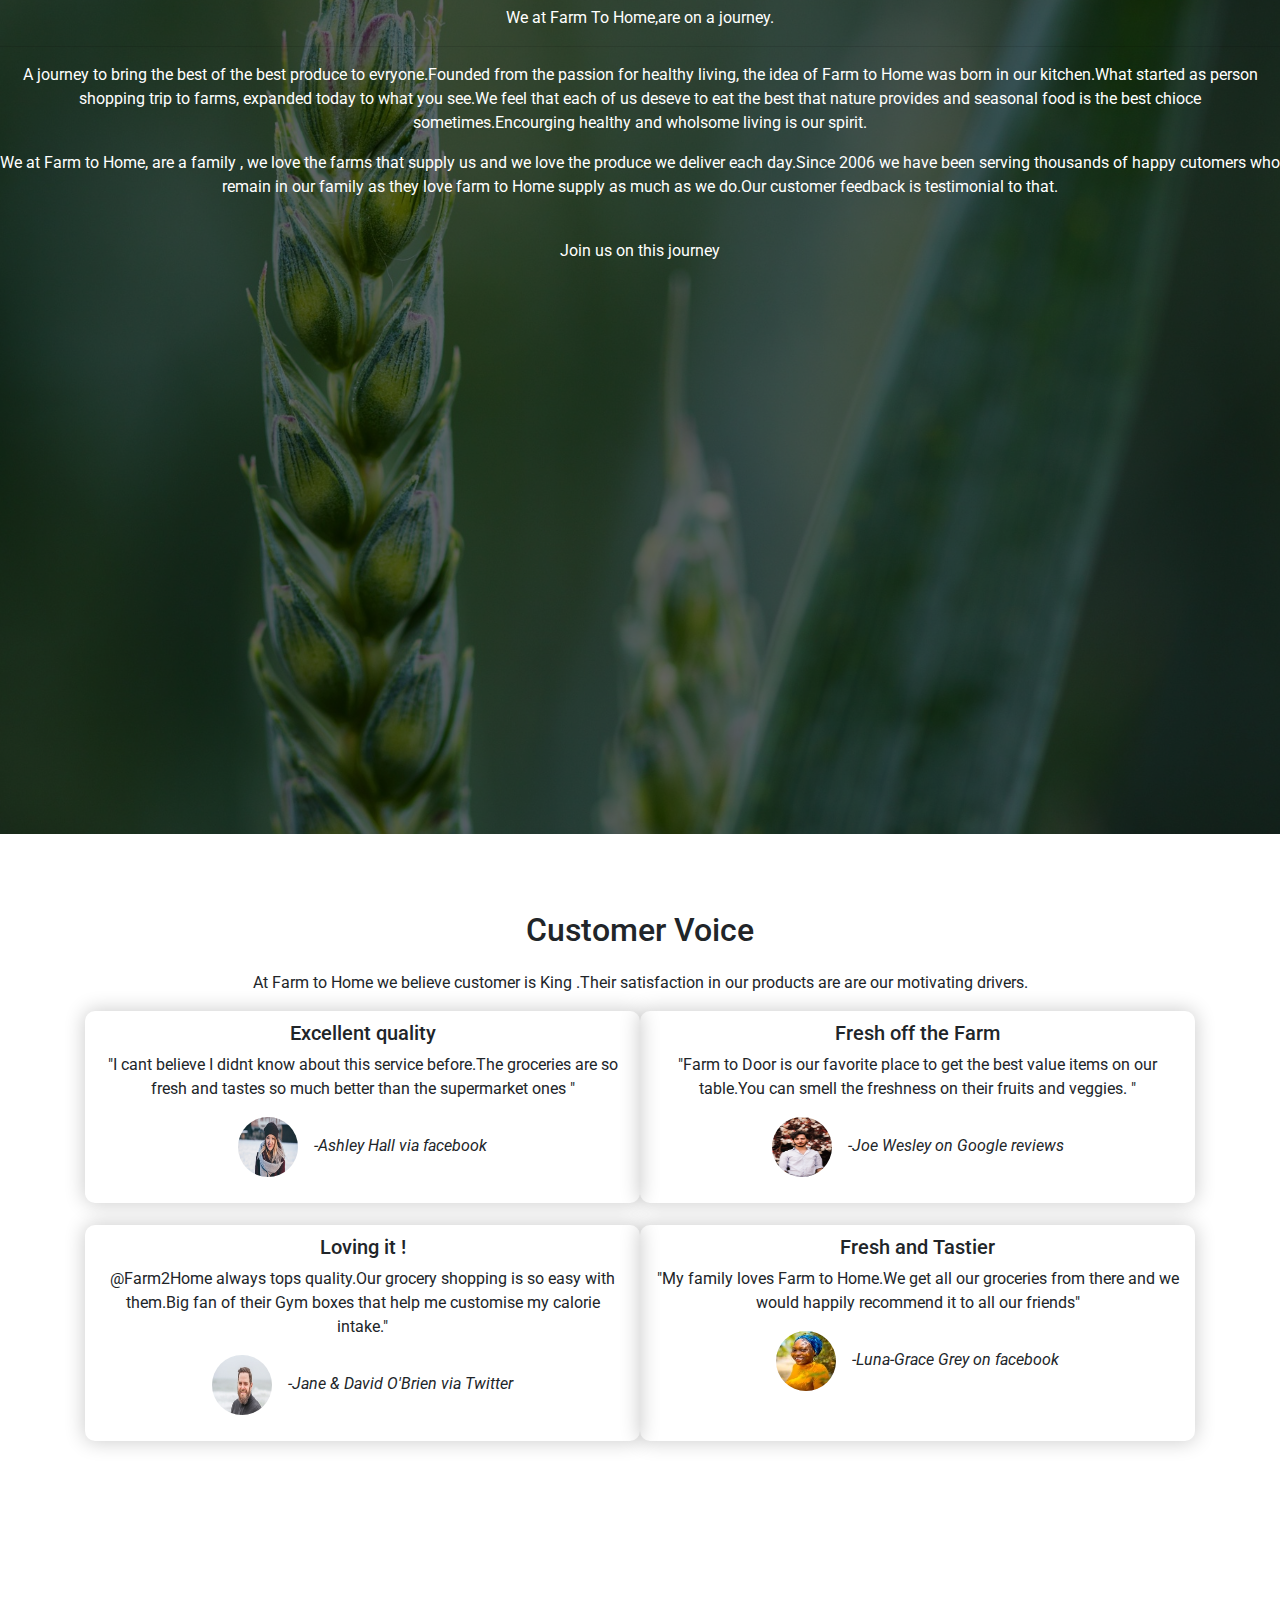
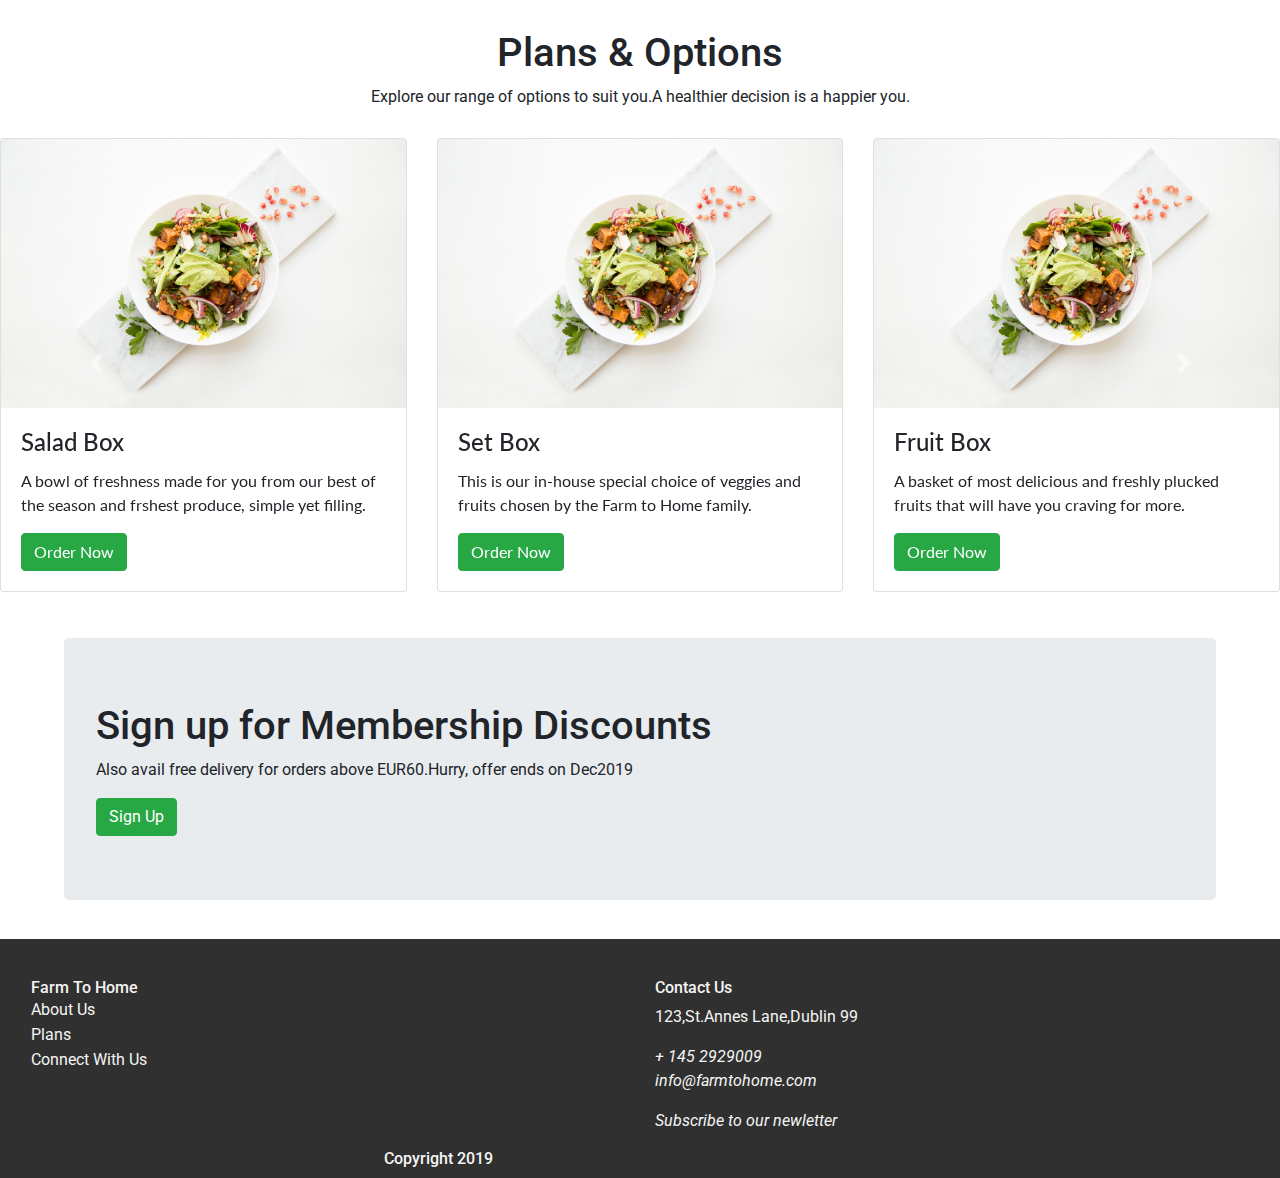
==== commit 987a21fc: "Product slider modified" ====
--- a/index1.html
+++ b/index1.html
@@ -45,7 +45,7 @@
         </div>
     </nav>
     <!--HomePage-->
-    <div id="carouselExampleFade" class="carousel slide carousel-fade" data-ride="carousel" data-interval="3500">
+    <div id="carouselExampleFade" class="carousel slide " data-ride="carousel" data-interval="3500">
         <div class="carousel-inner">
             <div class="carousel-item active">
                 <img src="img/farm0.jpg" class="d-block w-100 h-100">
@@ -230,209 +230,200 @@
         </section>
 
 
-        <!--Carousel Wrapper-->
-        <div class="container">
-            <div class="row">
-                <div class="col-12">
-
-                    <div id="orderCarousel" class="carousel slide " data-ride="carousel" data-interval="2000" data-wrap="true">
-
-                        <!--Indicators-->
-                        <ol class="carousel-indicators">
-                            <li data-target="orderCarousel" data-slide-to="0" class="active"></li>
-                            <li data-target="orderCarousel" data-slide-to="1"></li>
-
-                        </ol>
-                        <!--/.Indicators-->
-
-                        <!--Slides-->
-                        <div class="carousel-inner">
-
-                            <!--First slide-->
-                            <div class="carousel-item active">
-                                <div class=row>
-                                    <div class="col-md-4">
-                                        <div class="card mb-2">
-                                            <div class="card">
-                                                <img class="card-img-top" src="img/sala.jpg">
-                                                <div class="card-body">
-                                                    <h4 class="card-title">Salad Box</h4>
-                                                    <p class="card-text"> A bowl of freshness made for you from our best of the season and frshest produce, simple yet filling.</p>
-                                                    <button type="button" class="btn btn-success " data-toggle=" modal " data-target="#order ">Order Now</button>
-                                                </div>
-                                            </div>
-                                        </div>
-                                    </div>
-                                    <div class="col-md-4 ">
-                                        <div class="card mb-2">
-                                            <div class="card ">
-                                                <img class="card-img-top " src="img/setbox.jpg ">
-                                                <div class="card-body ">
-                                                    <h4 class="card-title ">FarmToHome Set Box</h4>
-                                                    <p class="card-text ">This is our in-house special choice of veggies and fruits chosen by the Farm to Home family.</p>
-                                                    <button type="button " class="btn btn-success" data-toggle="modal " data-target="#order">Order Now</button>
-                                                </div>
-                                            </div>
-                                        </div>
-                                    </div>
-
-                                    <div class="col-md-4 ">
-                                        <div class="card mb-2">
-                                            <div class="card ">
-                                                <img class="card-img-top " src="img/bb2.jpg ">
-                                                <div class="card-body ">
-                                                    <h4 class="card-title ">Make Your Own</h4>
-                                                    <p class="card-text ">We understand your individuality and hence let you build your own box of produce.</p>
-                                                    <button type="button " class="btn btn-success" data-toggle="modal" data-target="#order ">Order Now</button>
-                                                </div>
-                                            </div>
-                                        </div>
-                                    </div>
-                                </div>
-                            </div>
-                            <!--/end of 1 slide-->
-                            <div class="carousel-item">
-                                <div class=row>
-                                    <div class="col-md-4 ">
-                                        <div class="card mb-2">
-                                            <div class="card ">
-                                                <img class="card-img-top " src="img/apple.jpg ">
-                                                <div class="card-body ">
-                                                    <h4 class="card-title ">Fruit Box</h4>
-                                                    <p class="card-text ">A basket of most delicious and freshly plucked fruits that will have you craving for more.</p>
-                                                    <button type="button " class="btn btn-success " data-toggle="modal " data-target="#order ">Order Now</button>
-                                                </div>
-                                            </div>
-                                        </div>
-                                    </div>
-                                    <div class="col-md-4 ">
-                                        <div class="card mb-2">
-                                            <div class="card ">
-                                                <img class="card-img-top " src="img/family.jpg ">
-                                                <div class="card-body ">
-                                                    <h4 class="card-title ">Family Pack</h4>
-                                                    <p class="card-text ">We understand your individuality and hence let you build your own box of produce.</p>
-                                                    <button type="button " class="btn btn-success" data-toggle="modal" data-target="#order ">Order Now</button>
-                                                </div>
-                                            </div>
-                                        </div>
-                                    </div>
-                                    <div class="col-md-4 ">
-                                        <div class="card mb-2">
-                                            <div class="card ">
-                                                <img class="card-img-top " src="img/Gym meal.jpg ">
-                                                <div class="card-body ">
-                                                    <h4 class="card-title ">Gym Box</h4>
-                                                    <p class="card-text ">We understand your individuality and hence let you build your own box of produce.</p>
-                                                    <button type="button " class="btn btn-success" data-toggle="modal" data-target="#order ">Order Now</button>
-                                                </div>
-                                            </div>
-                                        </div>
-                                    </div>
-
-
-                                </div>
-                            </div>
-
-                        </div>
-                    </div>
-
-                    <!--/end of slides-->
-
-                    <div class="jumbotron ">
-                        <h1>Sign up for Membership Discounts</h1>
-                        <p>Also avail free delivery for orders above EUR60.Hurry, offer ends on Dec2019</p>
-                        <button class="btn btn-success text-center mr-auto " type="button " data-toggle="modal " data-target="#signup ">Sign Up </button>
-                    </div>
-
-
-                    <!--Modal -->
-                    <div class="modal " tabindex="-1 " role="dialog " id=signup>
-                        <div class="modal-dialog " role="document ">
-                            <div class="modal-content ">
-                                <div class="modal-header ">
-                                    <h5 class="modal-title ">Modal title</h5>
-                                    <button type="button " class="close " data-dismiss="modal " aria-label="Close ">
+        <!--Product slider-->
+
+        <div id="carouselExampleControls" class="carousel slide" data-ride="carousel">
+            <div class="carousel-inner">
+
+                <div class="carousel-item active">
+                    <div class="row">
+
+                        <div class="col-4">
+                            <div class="card mb-2">
+                                <img class="card-img-top" src="img/sala.jpg">
+                                <div class="card-body">
+                                    <h4 class="card-title">Salad Box</h4>
+                                    <p class="card-text"> A bowl of freshness made for you from our best of the season and frshest produce, simple yet filling.</p>
+                                    <button type="button" class="btn btn-success " data-toggle=" modal " data-target="#order ">Order Now</button>
+                                </div>
+                            </div>
+                        </div>
+
+
+                        <div class="col-4">
+                            <div class="card mb-2">
+                                <img class="card-img-top" src="img/sala.jpg">
+                                <div class="card-body">
+                                    <h4 class="card-title">Set Box</h4>
+                                    <p class="card-text"> This is our in-house special choice of veggies and fruits chosen by the Farm to Home family.</p>
+                                    <button type="button" class="btn btn-success " data-toggle=" modal " data-target="#order ">Order Now</button>
+                                </div>
+                            </div>
+                        </div>
+
+
+                        <div class="col-4">
+                            <div class="card mb-2">
+                                <img class="card-img-top" src="img/sala.jpg">
+                                <div class="card-body">
+                                    <h4 class="card-title">Fruit Box</h4>
+                                    <p class="card-text"> A basket of most delicious and freshly plucked fruits that will have you craving for more.</p>
+                                    <button type="button" class="btn btn-success " data-toggle=" modal " data-target="#order ">Order Now</button>
+                                </div>
+                            </div>
+                        </div>
+
+                    </div>
+                </div>
+
+                <div class="carousel-item">
+                    <div class="row">
+
+                        <div class="col-4">
+                            <div class="card mb-2">
+                                <img class="card-img-top" src="img/apple.jpg">
+                                <div class="card-body">
+                                    <h4 class="card-title">Make your Own</h4>
+                                    <p class="card-text"> We understand your individuality and hence let you build your own box of produce.</p>
+                                    <button type="button" class="btn btn-success " data-toggle=" modal " data-target="#order ">Order Now</button>
+                                </div>
+                            </div>
+                        </div>
+
+
+                        <div class="col-4">
+                            <div class="card mb-2">
+                                <img class="card-img-top" src="img/sala.jpg">
+                                <div class="card-body">
+                                    <h4 class="card-title">Gym Box</h4>
+                                    <p class="card-text"> A bowl of freshness made for you from our best of the season and frshest produce, simple yet filling.</p>
+                                    <button type="button" class="btn btn-success " data-toggle=" modal " data-target="#order ">Order Now</button>
+                                </div>
+                            </div>
+                        </div>
+
+                        <div class="col-4">
+                            <div class="card mb-2">
+                                <img class="card-img-top" src="img/sala.jpg">
+                                <div class="card-body">
+                                    <h4 class="card-title">Family Pack</h4>
+                                    <p class="card-text"> A bowl of freshness made for you from our best of the season and frshest produce, simple yet filling.</p>
+                                    <button type="button" class="btn btn-success " data-toggle=" modal " data-target="#order ">Order Now</button>
+                                </div>
+                            </div>
+
+                        </div>
+                    </div>
+
+                </div>
+
+
+
+            </div>
+            <a class="carousel-control-prev" href="#carouselExampleControls" role="button" data-slide="prev">
+                <span class="carousel-control-prev-icon" aria-hidden="true"></span>
+                <span class="sr-only">Previous</span>
+            </a>
+            <a class="carousel-control-next" href="#carouselExampleControls" role="button" data-slide="next">
+                <span class="carousel-control-next-icon" aria-hidden="true"></span>
+                <span class="sr-only">Next</span>
+            </a>
+        </div>
+
+        <div class="jumbotron ">
+            <h1>Sign up for Membership Discounts</h1>
+            <p>Also avail free delivery for orders above EUR60.Hurry, offer ends on Dec2019</p>
+            <button class="btn btn-success text-center mr-auto " type="button " data-toggle="modal " data-target="#signup ">Sign Up </button>
+        </div>
+
+
+        <!--Modal -->
+        <div class="modal " tabindex="-1 " role="dialog " id=signup>
+            <div class="modal-dialog " role="document ">
+                <div class="modal-content ">
+                    <div class="modal-header ">
+                        <h5 class="modal-title ">Modal title</h5>
+                        <button type="button " class="close " data-dismiss="modal " aria-label="Close ">
                         <span aria-hidden="true ">&times;</span>
                       </button>
-                                </div>
-                                <div class="modal-body ">
-                                    <p>Modal body text goes here.</p>
-                                </div>
-                                <div class="modal-footer ">
-                                    <button type="button " class="btn btn-primary ">Save changes</button>
-                                    <button type="button " class="btn btn-secondary " data-dismiss="modal ">Close</button>
-                                </div>
-                            </div>
-                        </div>
-                    </div>
-                    <!--Modal for orders-->
-                    <div class="modal " tabindex="-1 " role="dialog " id=order>
-                        <div class="modal-dialog " role="document ">
-                            <div class="modal-content ">
-                                <div class="modal-header ">
-
-                                    <button type="button " class="close " data-dismiss="modal " aria-label="Close ">
+                    </div>
+                    <div class="modal-body ">
+                        <p>Modal body text goes here.</p>
+                    </div>
+                    <div class="modal-footer ">
+                        <button type="button " class="btn btn-primary ">Save changes</button>
+                        <button type="button " class="btn btn-secondary " data-dismiss="modal ">Close</button>
+                    </div>
+                </div>
+            </div>
+        </div>
+        <!--Modal for orders-->
+        <div class="modal " tabindex="-1 " role="dialog " id=order>
+            <div class="modal-dialog " role="document ">
+                <div class="modal-content ">
+                    <div class="modal-header ">
+
+                        <button type="button " class="close " data-dismiss="modal " aria-label="Close ">
                             <span aria-hidden="true ">&times;</span>
                           </button>
-                                </div>
-                                <div class="modal-body ">
-                                    <p>Sorry ,we are not accepting orders today</p>
-                                    <img src="img/pumpkin.jpg ">
-                                </div>
-                                <div class="modal-footer ">
-
-                                    <button type="button " class="btn btn-secondary " data-dismiss="modal ">Close</button>
-                                </div>
-                            </div>
-                        </div>
-                    </div>
-
-                    <!--Footer-->
-                    <footer>
-                        <div class="box1 ">
-                            <div class="row ft ">
-                                <div class="col-6 ft ">
-                                    <div class="foot-sect1 ">
-                                        <h6><i class="fas fa-leaf "></i> Farm To Home</h6>
-                                        <p> <i class="far fa-address-card "></i>About Us</p>
-                                        <p>Plans</p>
-                                        <p>Connect With Us</p>
-                                        <div class="social ">
-                                            <a href="https://www.facebook.com/login.php " target="_blank ">
-                                                <i class="fab fa-facebook-square mr-1 " style="color:white " ;></i>
-                                            </a>
-                                            <a href="https://www.instagram.com/accounts/login/?hl=en " target="_blank ">
-                                                <i class="fab fa-instagram mr-1 " style="color:white "></i>
-                                            </a>
-                                            <a href="https://twitter.com/login/ " target="_blank ">
-                                                <i class="fab fa-twitter-square mr-1 " style="color:white "></i>
-                                            </a>
-                                            <a href="https://www.youtube.com/ " target="_blank ">
-                                                <i class="fab fa-youtube-square " style="color:white "></i>
-                                            </a>
-                                        </div>
-                                    </div>
-                                </div>
-
-                                <div class="col-6 ft ">
-                                    <h6>Contact Us</h6>
-                                    <p>123,St.Annes Lane,Dublin 99</p>
-                                    <i class="fas fa-phone-square-alt "> + 145 2929009</i>
-                                    <p><i class="fas fa-envelope-square "> info@farmtohome.com</i></p>
-                                    <p><i class="far fa-newspaper"> Subscribe to our newletter</i></p>
-
-                                </div>
-                            </div>
-                        </div>
-                        <div class="copyr ">
-                            <h6>Copyright <i class="far fa-copyright "></i>2019</i>
-                            </h6>
-                        </div>
-                    </footer>
-                    <script src="https://code.jquery.com/jquery-3.3.1.slim.min.js " integrity="sha384-q8i/X+965DzO0rT7abK41JStQIAqVgRVzpbzo5smXKp4YfRvH+8abtTE1Pi6jizo " crossorigin="anonymous "></script>
-                    <script src="https://cdnjs.cloudflare.com/ajax/libs/popper.js/1.14.7/umd/popper.min.js " integrity="sha384-UO2eT0CpHqdSJQ6hJty5KVphtPhzWj9WO1clHTMGa3JDZwrnQq4sF86dIHNDz0W1 " crossorigin="anonymous "></script>
-                    <script src="https://stackpath.bootstrapcdn.com/bootstrap/4.3.1/js/bootstrap.min.js " integrity="sha384-JjSmVgyd0p3pXB1rRibZUAYoIIy6OrQ6VrjIEaFf/nJGzIxFDsf4x0xIM+B07jRM " crossorigin="anonymous "></script>
+                    </div>
+                    <div class="modal-body ">
+                        <p>Sorry ,we are not accepting orders today</p>
+                        <img src="img/pumpkin.jpg ">
+                    </div>
+                    <div class="modal-footer ">
+
+                        <button type="button " class="btn btn-secondary " data-dismiss="modal ">Close</button>
+                    </div>
+                </div>
+            </div>
+        </div>
+
+        <!--Footer-->
+        <footer>
+            <div class="box1 ">
+                <div class="row ft ">
+                    <div class="col-6 ft ">
+                        <div class="foot-sect1 ">
+                            <h6><i class="fas fa-leaf "></i> Farm To Home</h6>
+                            <p> <i class="far fa-address-card "></i>About Us</p>
+                            <p>Plans</p>
+                            <p>Connect With Us</p>
+                            <div class="social ">
+                                <a href="https://www.facebook.com/login.php " target="_blank ">
+                                    <i class="fab fa-facebook-square mr-1 " style="color:white " ;></i>
+                                </a>
+                                <a href="https://www.instagram.com/accounts/login/?hl=en " target="_blank ">
+                                    <i class="fab fa-instagram mr-1 " style="color:white "></i>
+                                </a>
+                                <a href="https://twitter.com/login/ " target="_blank ">
+                                    <i class="fab fa-twitter-square mr-1 " style="color:white "></i>
+                                </a>
+                                <a href="https://www.youtube.com/ " target="_blank ">
+                                    <i class="fab fa-youtube-square " style="color:white "></i>
+                                </a>
+                            </div>
+                        </div>
+                    </div>
+
+                    <div class="col-6 ft ">
+                        <h6>Contact Us</h6>
+                        <p>123,St.Annes Lane,Dublin 99</p>
+                        <i class="fas fa-phone-square-alt "> + 145 2929009</i>
+                        <p><i class="fas fa-envelope-square "> info@farmtohome.com</i></p>
+                        <p><i class="far fa-newspaper"> Subscribe to our newletter</i></p>
+
+                    </div>
+                </div>
+            </div>
+            <div class="copyr ">
+                <h6>Copyright <i class="far fa-copyright "></i>2019</i>
+                </h6>
+            </div>
+        </footer>
+        <script src="https://code.jquery.com/jquery-3.3.1.slim.min.js " integrity="sha384-q8i/X+965DzO0rT7abK41JStQIAqVgRVzpbzo5smXKp4YfRvH+8abtTE1Pi6jizo " crossorigin="anonymous "></script>
+        <script src="https://cdnjs.cloudflare.com/ajax/libs/popper.js/1.14.7/umd/popper.min.js " integrity="sha384-UO2eT0CpHqdSJQ6hJty5KVphtPhzWj9WO1clHTMGa3JDZwrnQq4sF86dIHNDz0W1 " crossorigin="anonymous "></script>
+        <script src="https://stackpath.bootstrapcdn.com/bootstrap/4.3.1/js/bootstrap.min.js " integrity="sha384-JjSmVgyd0p3pXB1rRibZUAYoIIy6OrQ6VrjIEaFf/nJGzIxFDsf4x0xIM+B07jRM " crossorigin="anonymous "></script>
 </body>
 
 </html>--- a/index1.css
+++ b/index1.css
@@ -42,10 +42,6 @@
 blockquote,
 blockquote p {
     font-size: 16px;
-}
-
-.blockquote-footer {
-    background-color: honeydew;
 }
 
 .testimony {
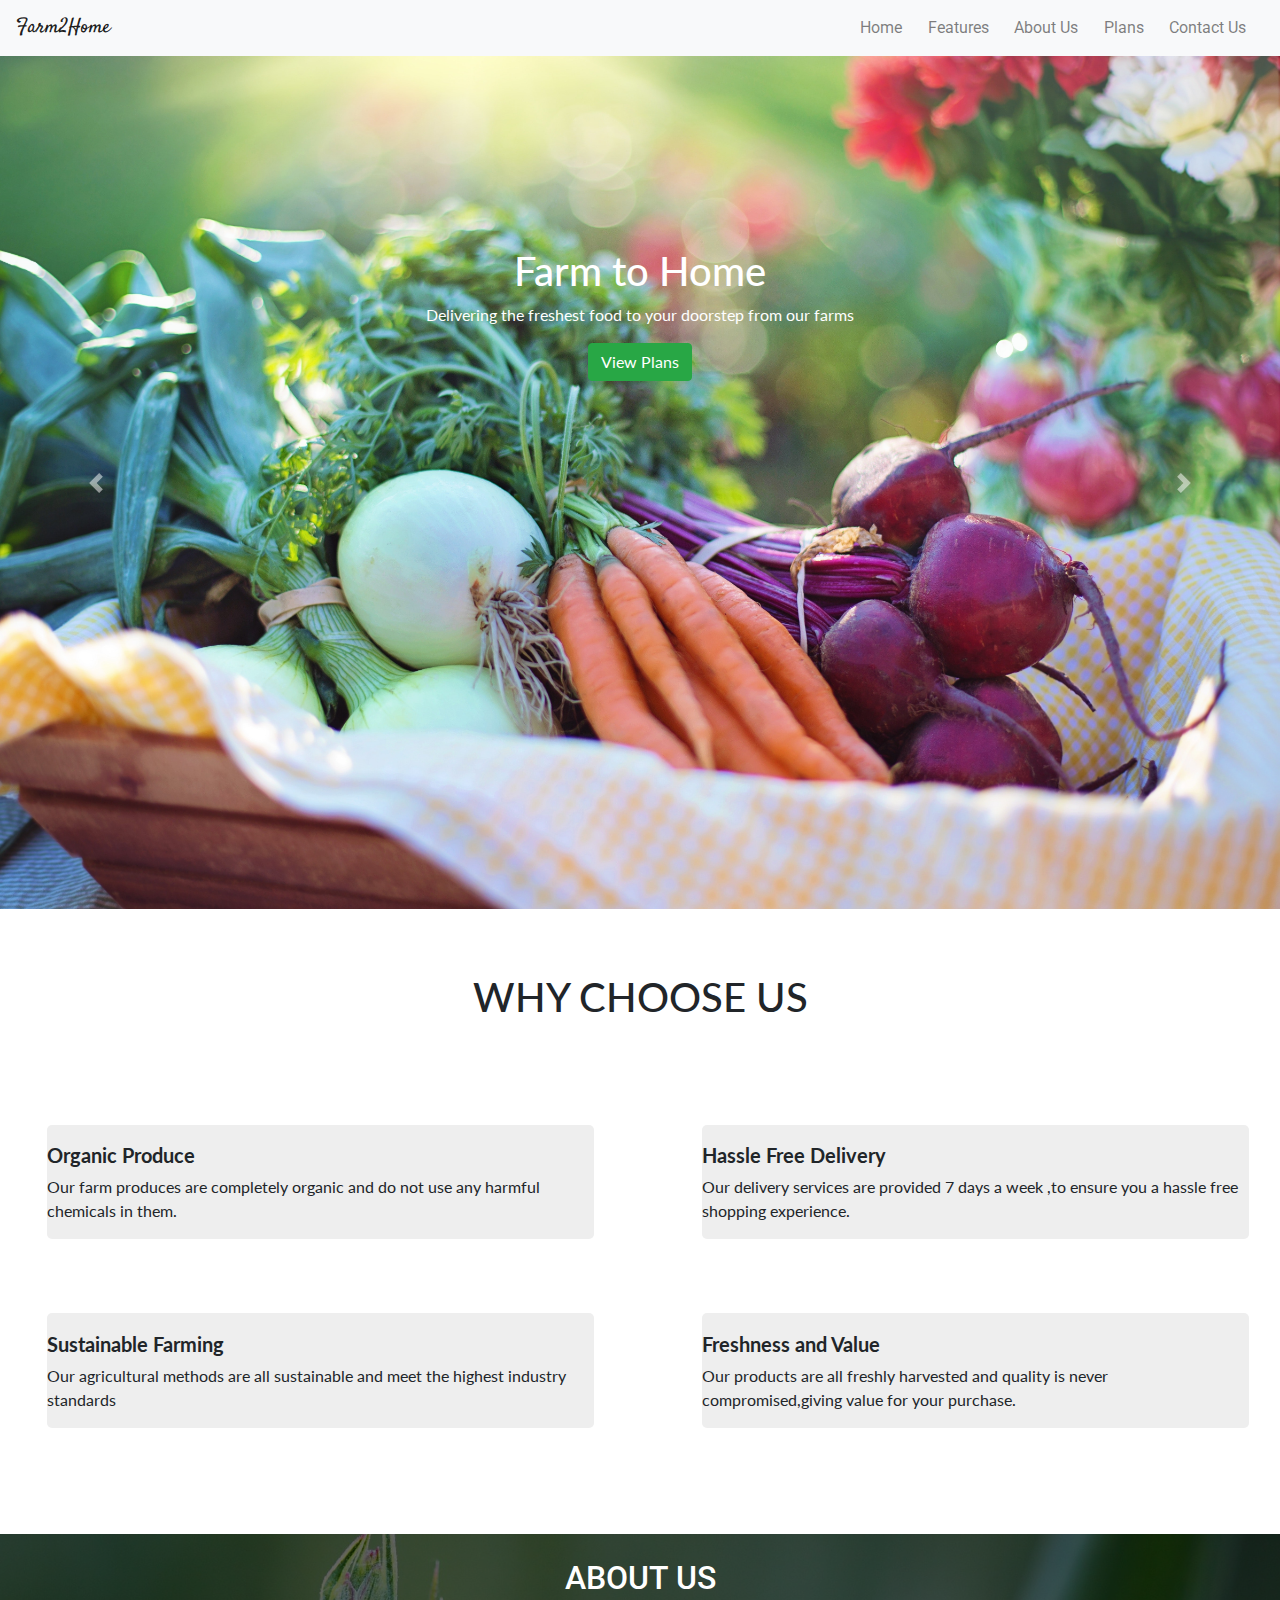
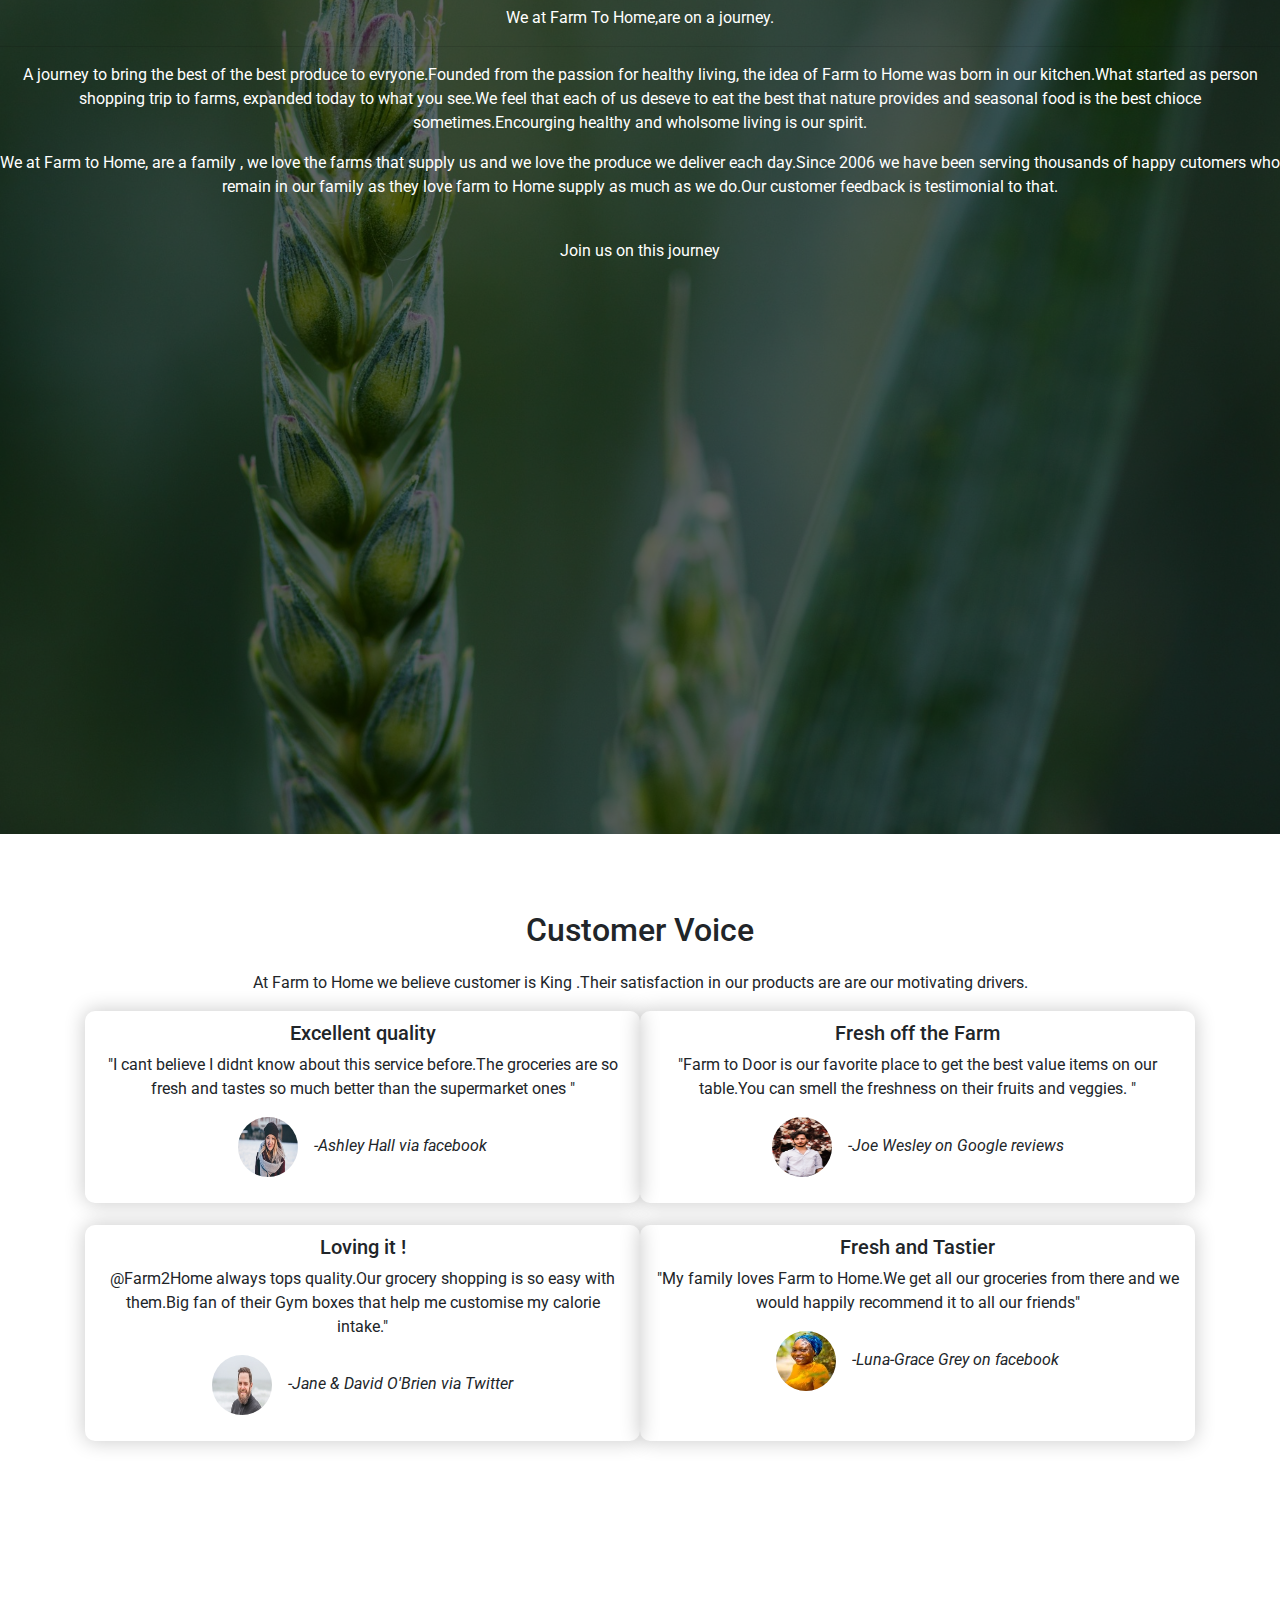
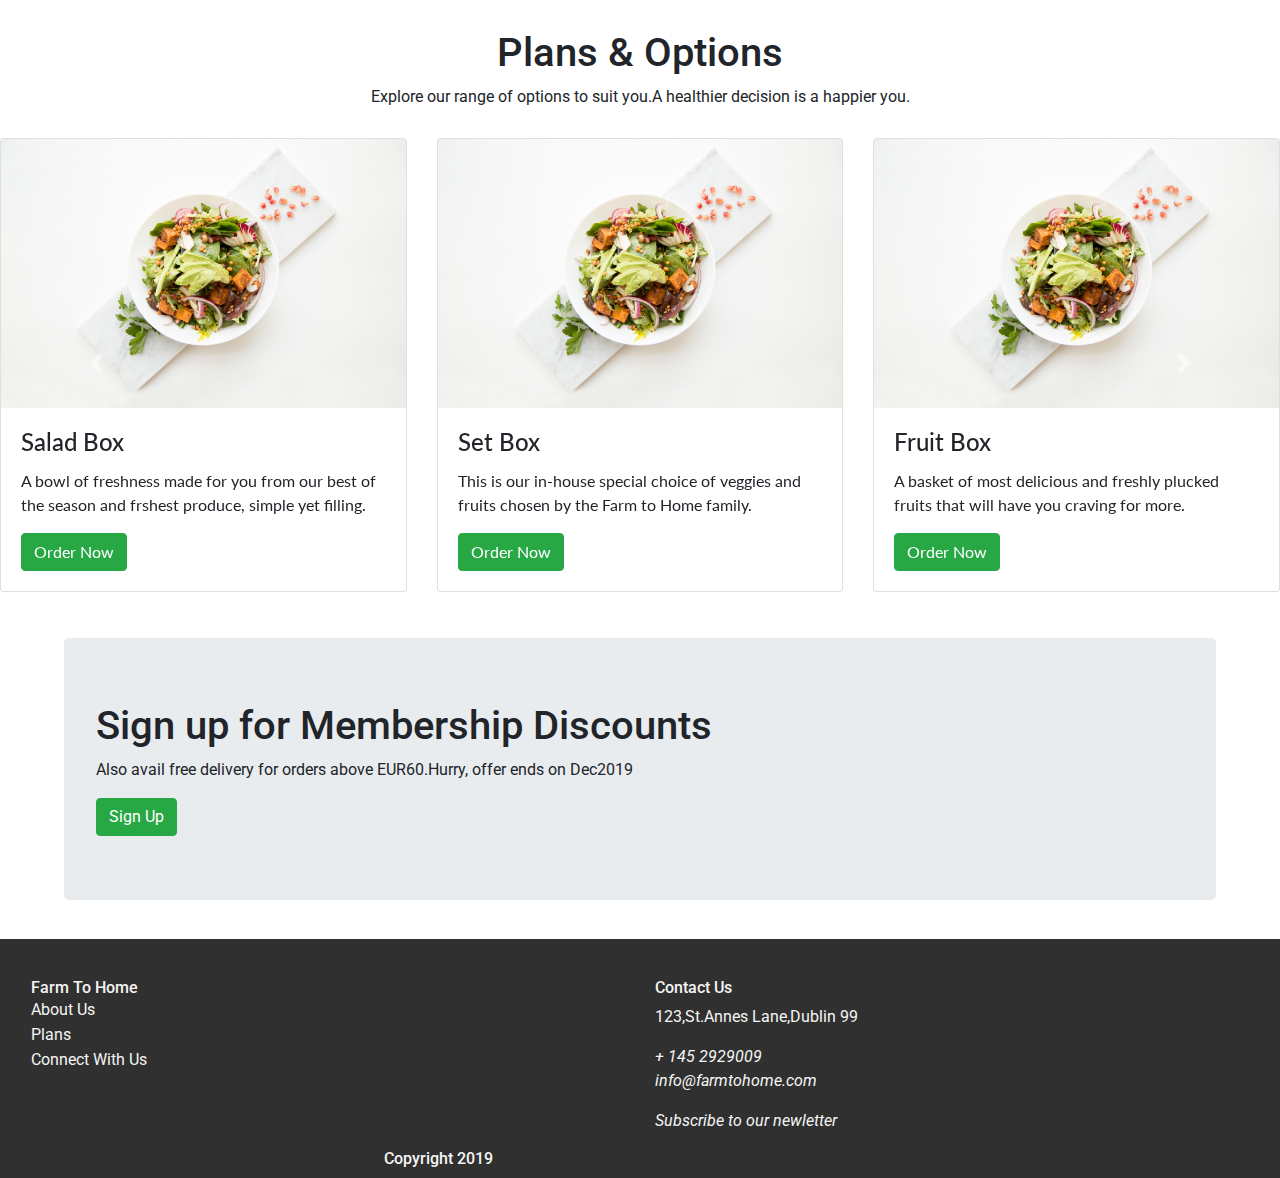
==== commit a23eaacb: "images modified, content amended" ====
--- a/index1.html
+++ b/index1.html
@@ -112,11 +112,11 @@
                 <div class="col-12 col-md-6">
                     <div class="media">
                         <div class="fasize">
-                            <i class="far fa-handshake mr-3" style="color:rgb(108, 173, 225)"></i>
+                            <i class="fas fa-globe-asia mr-3" style="color:rgb(108, 173, 225)"></i>
                         </div>
                         <blockquote class="blockquote">
-                            <h5><strong> Supplier Farms</strong></h5>
-                            <p>Our suppliers are from approved farms and meet the highest industry standards</p>
+                            <h5><strong> Sustainable Farming</strong></h5>
+                            <p>Our agricultural methods are all sustainable and meet the highest industry standards</p>
 
                         </blockquote>
                     </div>
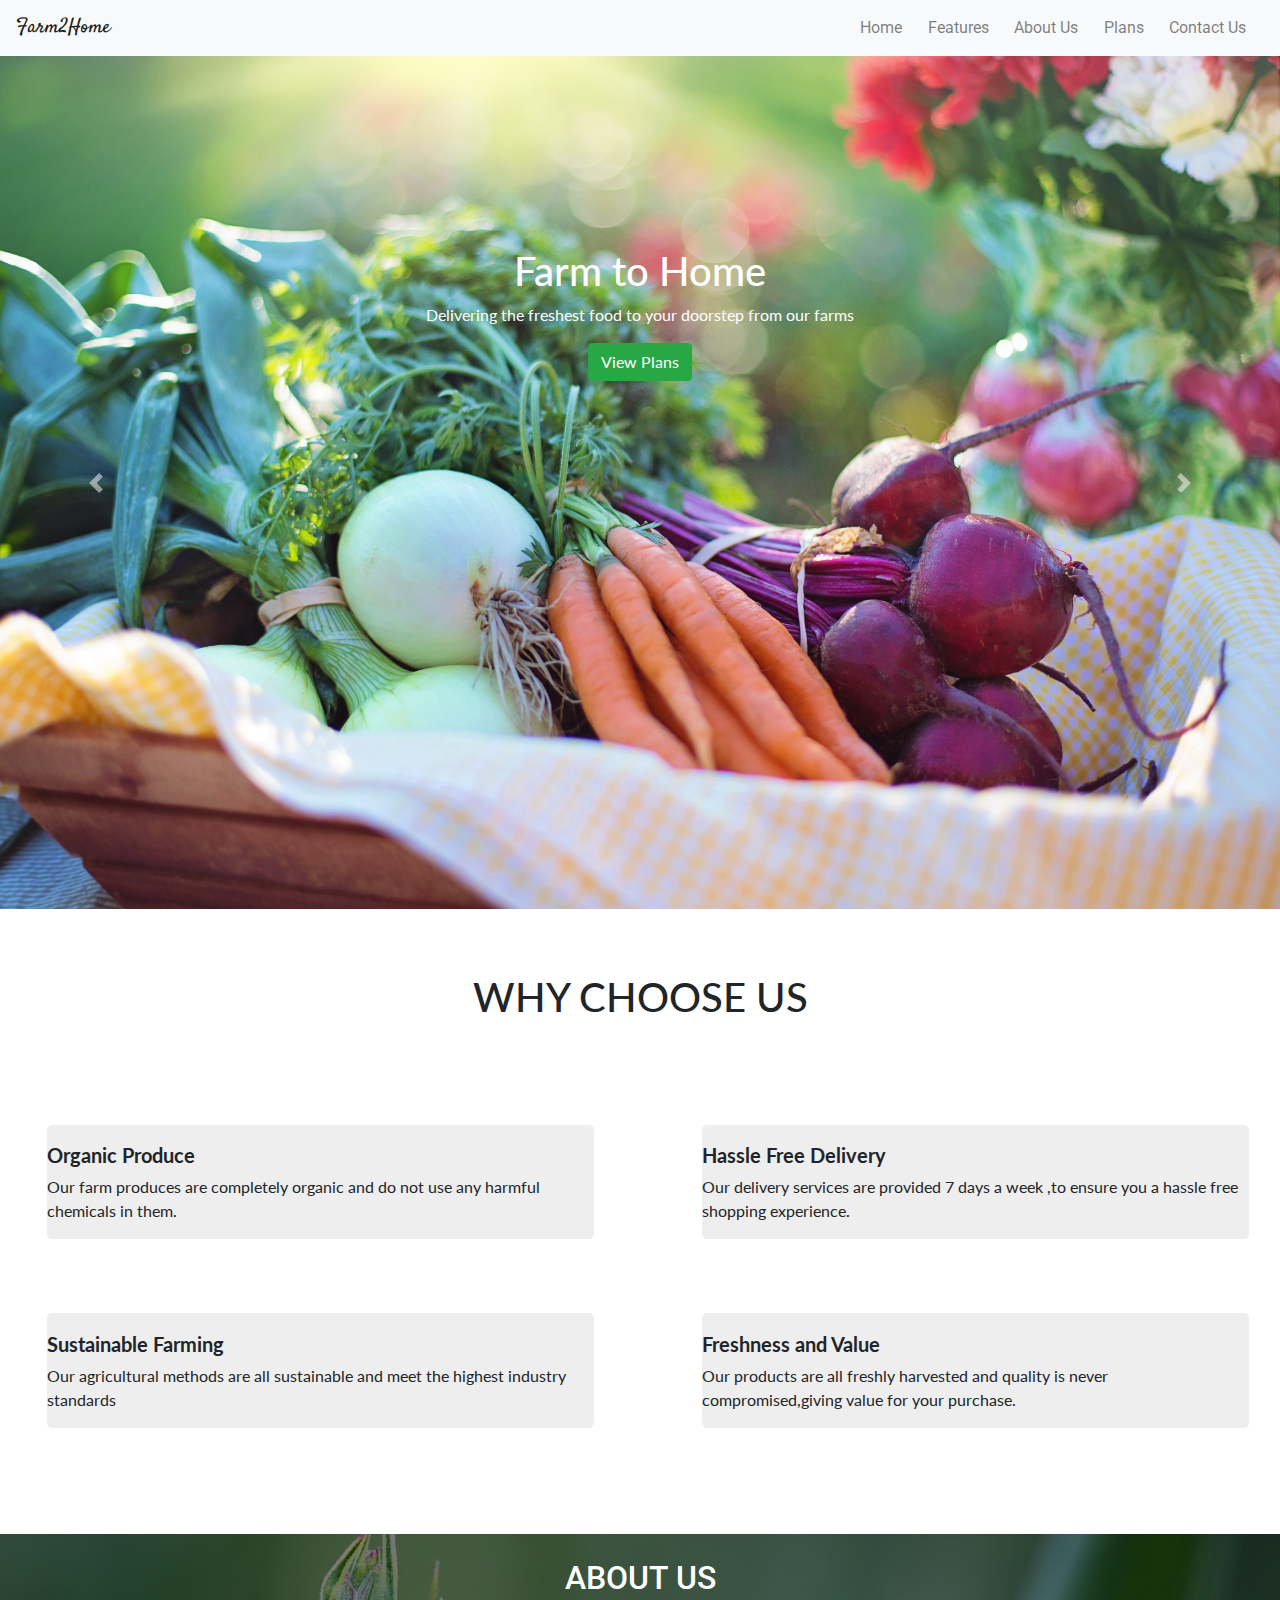
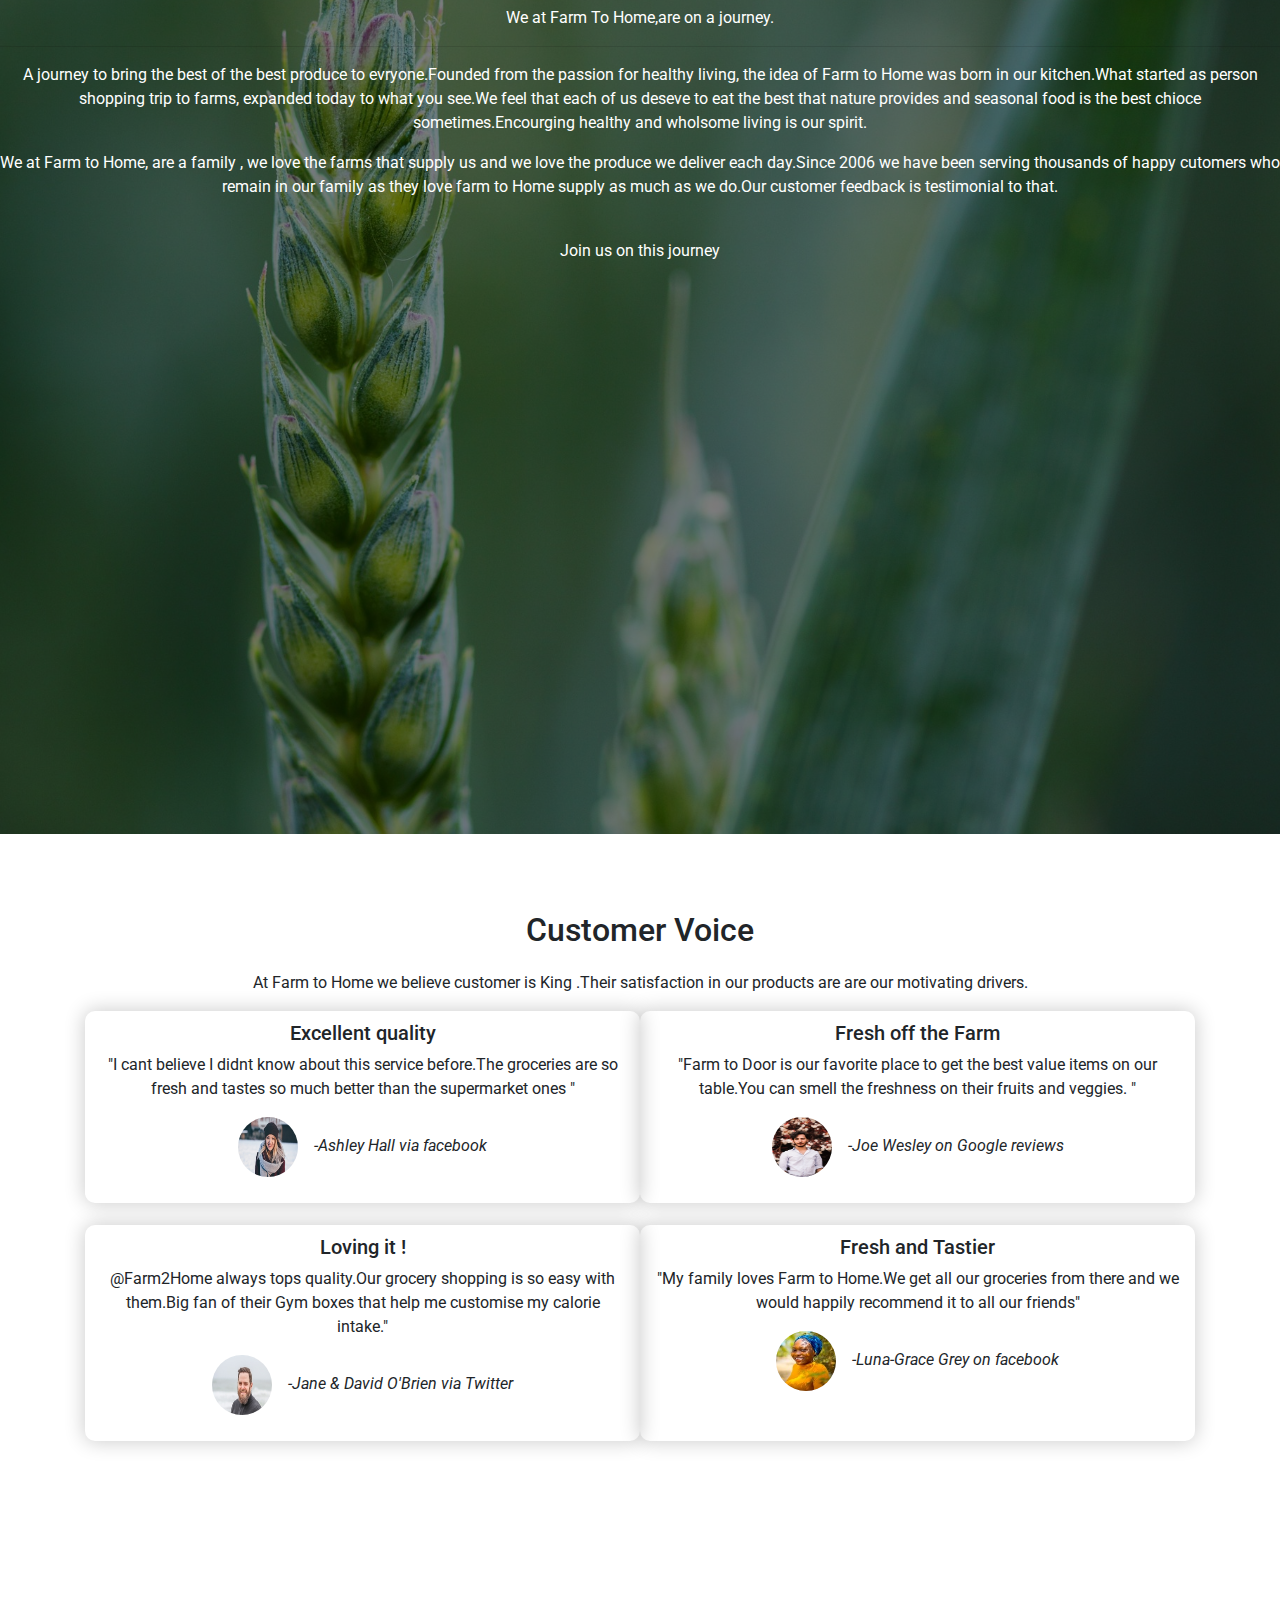
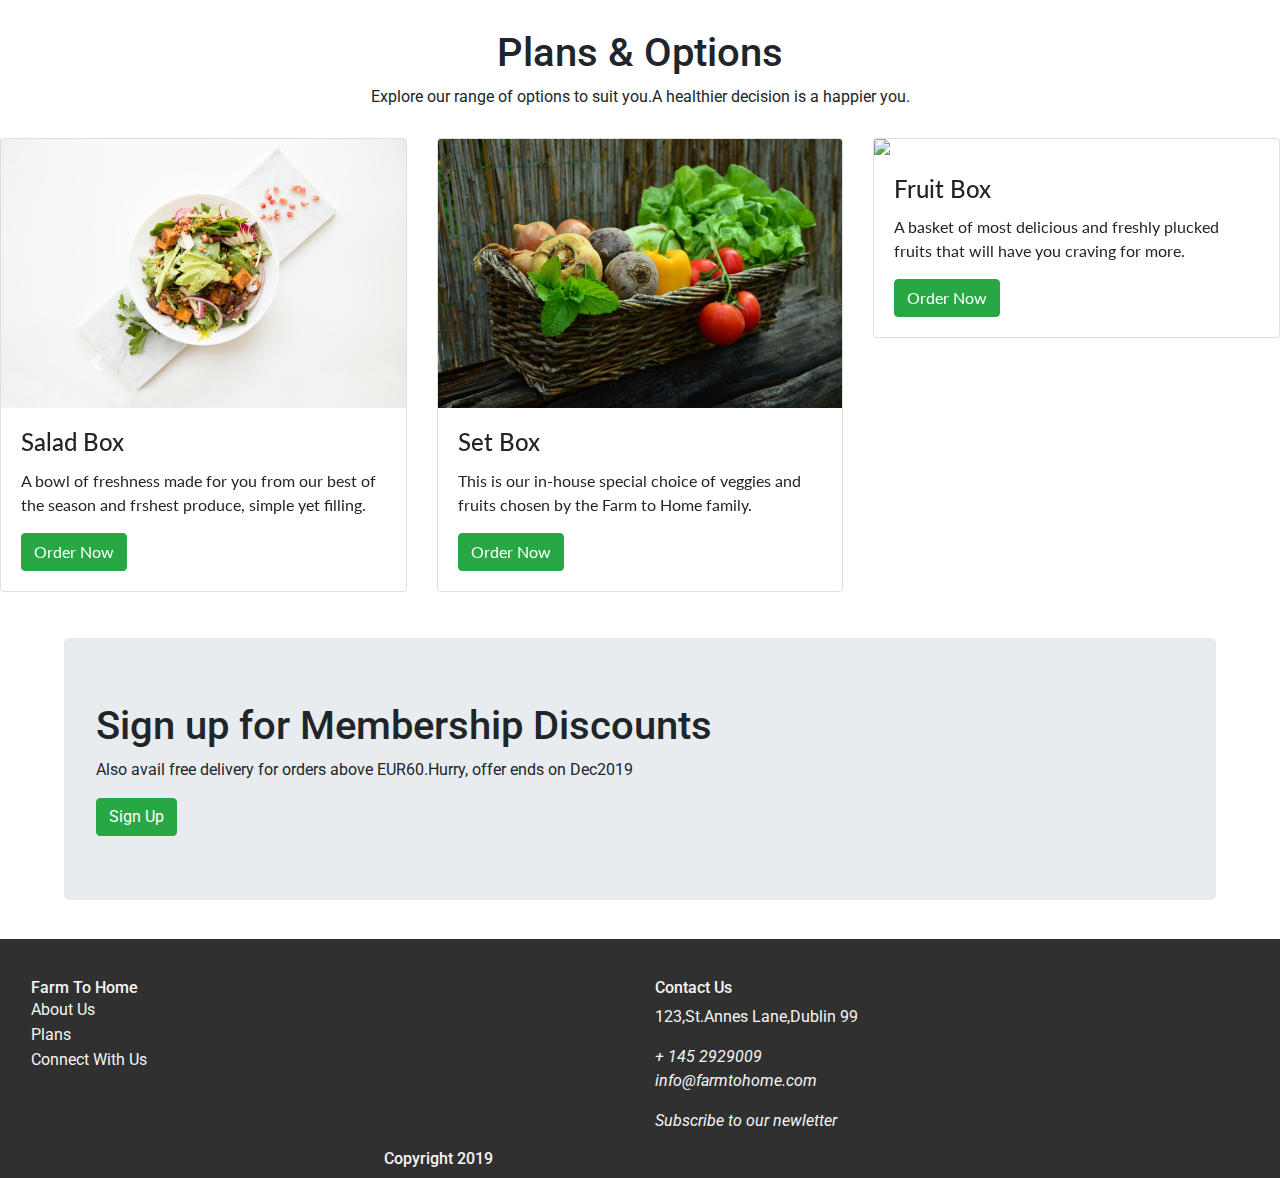
==== commit 1c555c61: "image sizes  modified" ====
--- a/index1.html
+++ b/index1.html
@@ -252,7 +252,7 @@
 
                         <div class="col-4">
                             <div class="card mb-2">
-                                <img class="card-img-top" src="img/sala.jpg">
+                                <img class="card-img-top" src="img/setbox.jpg">
                                 <div class="card-body">
                                     <h4 class="card-title">Set Box</h4>
                                     <p class="card-text"> This is our in-house special choice of veggies and fruits chosen by the Farm to Home family.</p>
@@ -264,7 +264,7 @@
 
                         <div class="col-4">
                             <div class="card mb-2">
-                                <img class="card-img-top" src="img/sala.jpg">
+                                <img class="card-img-top" src="img/fruit.png">
                                 <div class="card-body">
                                     <h4 class="card-title">Fruit Box</h4>
                                     <p class="card-text"> A basket of most delicious and freshly plucked fruits that will have you craving for more.</p>
@@ -281,7 +281,7 @@
 
                         <div class="col-4">
                             <div class="card mb-2">
-                                <img class="card-img-top" src="img/apple.jpg">
+                                <img class="card-img-top" src="img/makeurown.png">
                                 <div class="card-body">
                                     <h4 class="card-title">Make your Own</h4>
                                     <p class="card-text"> We understand your individuality and hence let you build your own box of produce.</p>
@@ -293,7 +293,7 @@
 
                         <div class="col-4">
                             <div class="card mb-2">
-                                <img class="card-img-top" src="img/sala.jpg">
+                                <img class="card-img-top" src="img/gym.png">
                                 <div class="card-body">
                                     <h4 class="card-title">Gym Box</h4>
                                     <p class="card-text"> A bowl of freshness made for you from our best of the season and frshest produce, simple yet filling.</p>
@@ -304,7 +304,7 @@
 
                         <div class="col-4">
                             <div class="card mb-2">
-                                <img class="card-img-top" src="img/sala.jpg">
+                                <img class="card-img-top" src="img/family.png">
                                 <div class="card-body">
                                     <h4 class="card-title">Family Pack</h4>
                                     <p class="card-text"> A bowl of freshness made for you from our best of the season and frshest produce, simple yet filling.</p>
--- a/index1.css
+++ b/index1.css
@@ -98,7 +98,7 @@
     background-position: center;
     background-repeat: no-repeat;
     background-size: cover;
-    background-color: rgb(0, 0, 0, .6);
+    background-color: rgb(0, 0, 0, .5);
     background-blend-mode: overlay;
     color: white;
     padding-right: 0%;
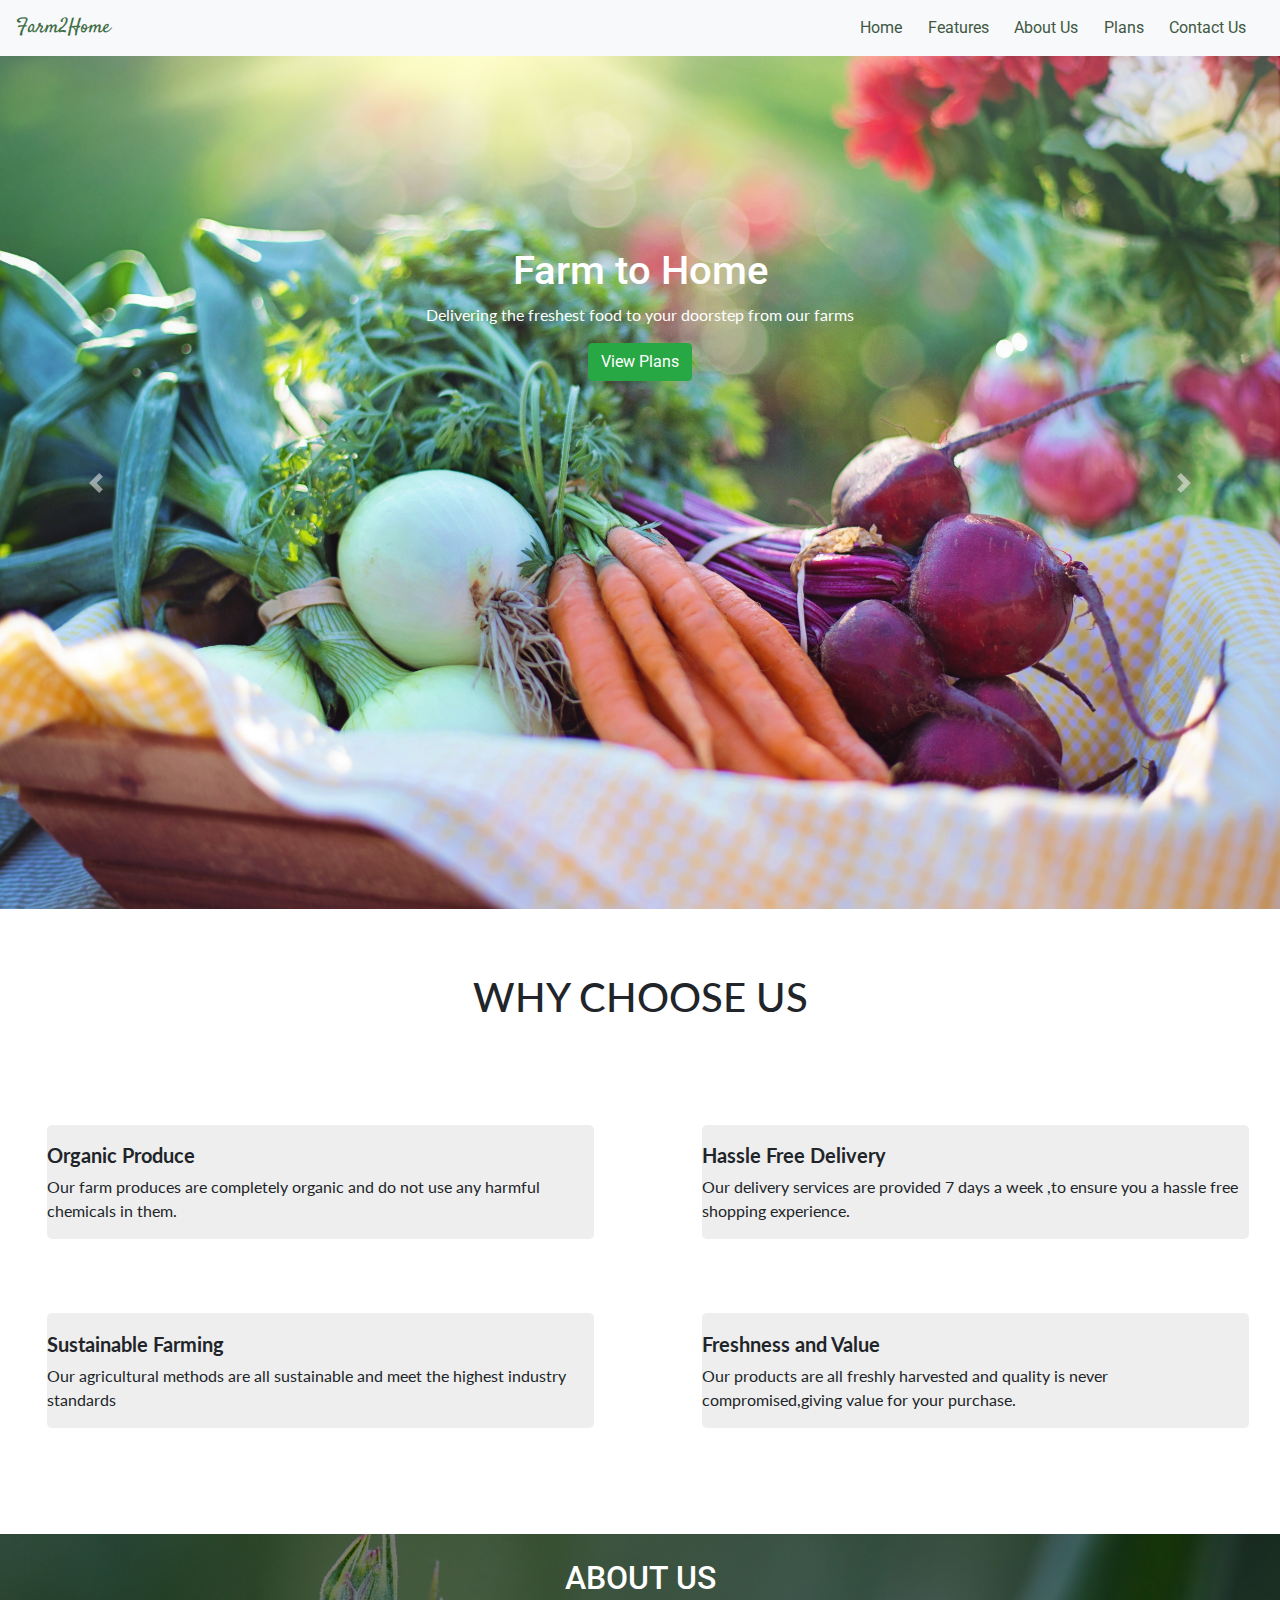
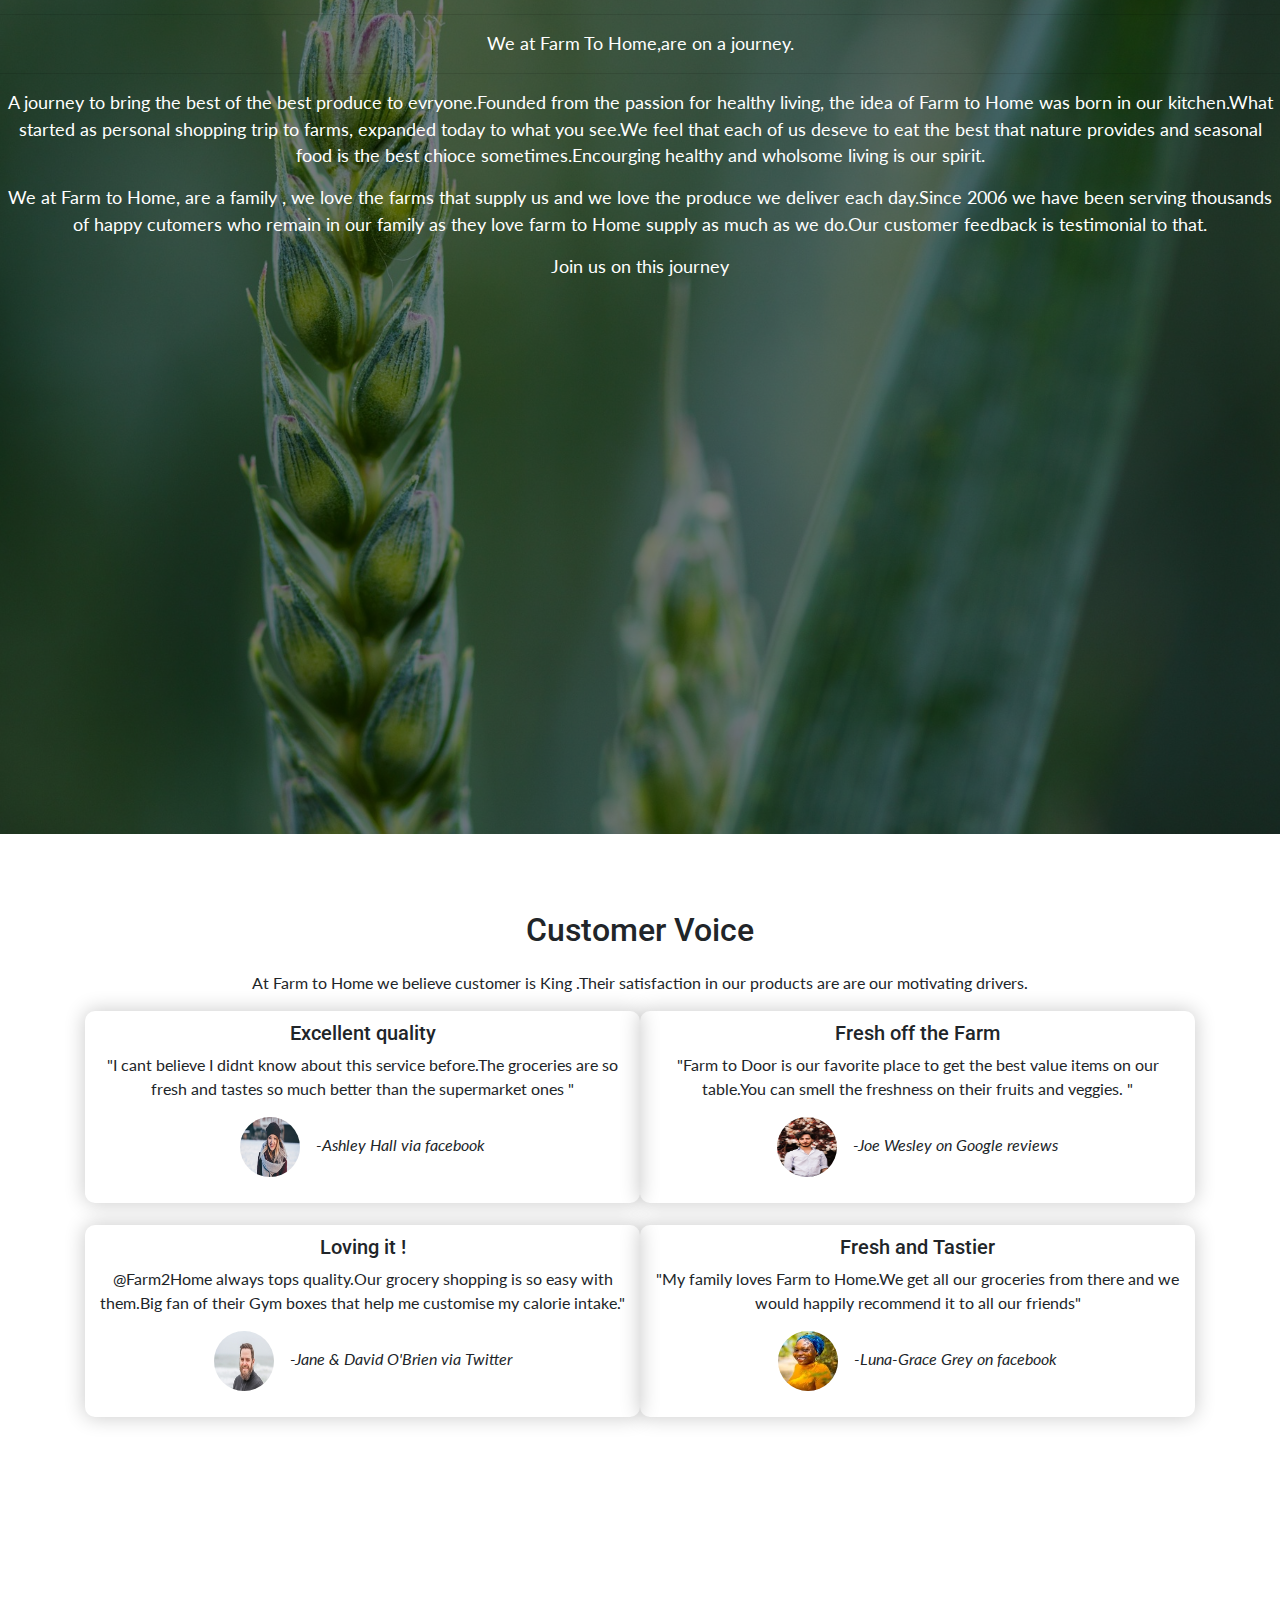
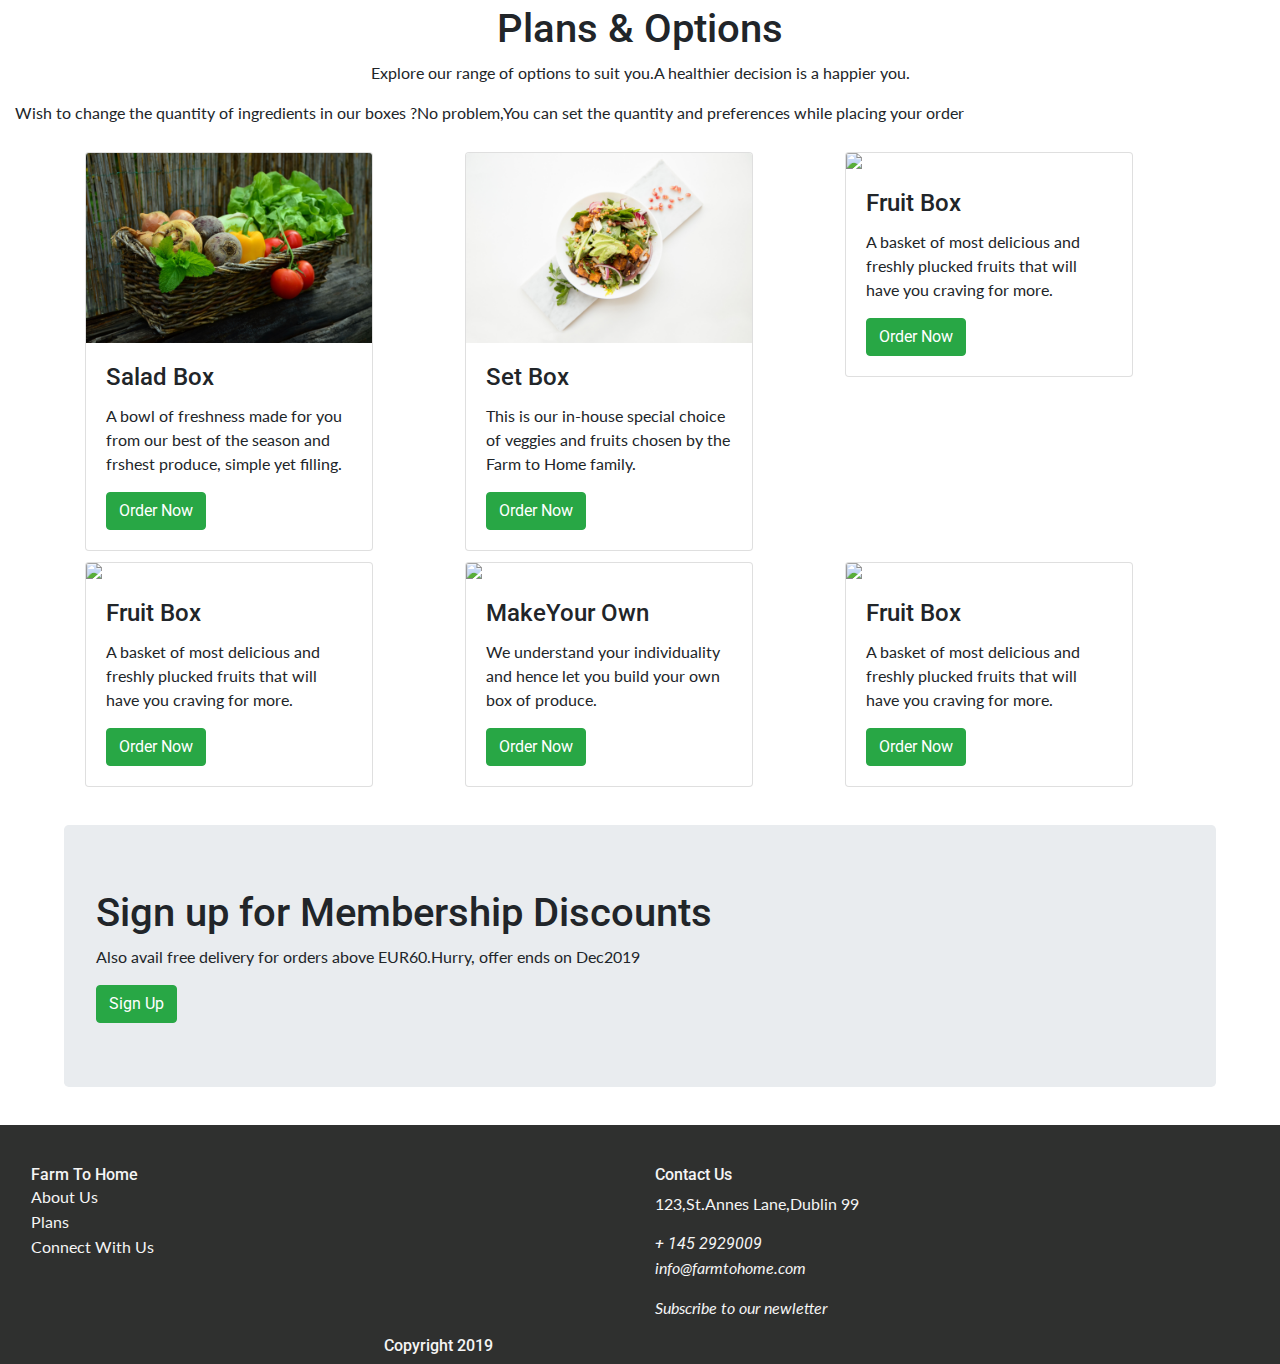
==== commit 3b1f7e49: "navbar color changes" ====
--- a/index1.html
+++ b/index1.html
@@ -1,11 +1,9 @@
 <!DOCTYPE html>
-
-<html class="no-js">
 
 <head>
     <meta charset="utf-8">
     <meta http-equiv="X-UA-Compatible" content="IE=edge">
-    <title></title>
+    <title>Farm To Home</title>
     <meta name="description" content="">
     <meta name="viewport" content="width=device-width, initial-scale=1">
     <link rel="stylesheet" href="index1.css">
@@ -18,7 +16,7 @@
 <body>
     <!--navbar-->
 
-    <nav class="navbar navbar-expand-lg navbar-light bg-light">
+    <nav class="navbar navbar-expand-lg  bg-light">
         <a class="navbar-brand" href="index1.html"><i class="fas fa-leaf"></i>Farm2Home</a>
         <button class="navbar-toggler" type="button" data-toggle="collapse" data-target="#navbarNav">
           <span class="navbar-toggler-icon"></span>
@@ -142,12 +140,15 @@
         <div class="bg">
             <div class="text">
                 <h2>ABOUT US</h2>
-                <p>We at Farm To Home,are on a journey.
-                    <hr>A journey to bring the best of the best produce to evryone.Founded from the passion for healthy living, the idea of Farm to Home was born in our kitchen.What started as person shopping trip to farms, expanded today to what you see.We
+                <hr>
+                <p class="abt">We at Farm To Home,are on a journey.
+                    <hr>
+                </p>
+                <p class="abt"> A journey to bring the best of the best produce to evryone.Founded from the passion for healthy living, the idea of Farm to Home was born in our kitchen.What started as personal shopping trip to farms, expanded today to what you see.We
                     feel that each of us deseve to eat the best that nature provides and seasonal food is the best chioce sometimes.Encourging healthy and wholsome living is our spirit. </p>
-                <p>We at Farm to Home, are a family , we love the farms that supply us and we love the produce we deliver each day.Since 2006 we have been serving thousands of happy cutomers who remain in our family as they love farm to Home supply as much
+                <p class="abt">We at Farm to Home, are a family , we love the farms that supply us and we love the produce we deliver each day.Since 2006 we have been serving thousands of happy cutomers who remain in our family as they love farm to Home supply as much
                     as we do.Our customer feedback is testimonial to that.</p>
-                <br>Join us on this journey</p>
+                <p class="abt">Join us on this journey</p>
             </div>
         </div>
 
@@ -222,6 +223,8 @@
                     <div class="col-12">
                         <h1 class="plans text-center">Plans & Options </h1>
                         <p class="text-center">Explore our range of options to suit you.A healthier decision is a happier you.</p>
+                        <p>Wish to change the quantity of ingredients in our boxes ?No problem,You can set the quantity and preferences while placing your order</p>
+
                     </div>
                     <hr>
                 </div>
@@ -229,106 +232,87 @@
 
         </section>
 
-
-        <!--Product slider-->
-
-        <div id="carouselExampleControls" class="carousel slide" data-ride="carousel">
-            <div class="carousel-inner">
-
-                <div class="carousel-item active">
-                    <div class="row">
-
-                        <div class="col-4">
-                            <div class="card mb-2">
-                                <img class="card-img-top" src="img/sala.jpg">
-                                <div class="card-body">
-                                    <h4 class="card-title">Salad Box</h4>
-                                    <p class="card-text"> A bowl of freshness made for you from our best of the season and frshest produce, simple yet filling.</p>
-                                    <button type="button" class="btn btn-success " data-toggle=" modal " data-target="#order ">Order Now</button>
-                                </div>
-                            </div>
-                        </div>
-
-
-                        <div class="col-4">
-                            <div class="card mb-2">
-                                <img class="card-img-top" src="img/setbox.jpg">
-                                <div class="card-body">
-                                    <h4 class="card-title">Set Box</h4>
-                                    <p class="card-text"> This is our in-house special choice of veggies and fruits chosen by the Farm to Home family.</p>
-                                    <button type="button" class="btn btn-success " data-toggle=" modal " data-target="#order ">Order Now</button>
-                                </div>
-                            </div>
-                        </div>
-
-
-                        <div class="col-4">
-                            <div class="card mb-2">
-                                <img class="card-img-top" src="img/fruit.png">
-                                <div class="card-body">
-                                    <h4 class="card-title">Fruit Box</h4>
-                                    <p class="card-text"> A basket of most delicious and freshly plucked fruits that will have you craving for more.</p>
-                                    <button type="button" class="btn btn-success " data-toggle=" modal " data-target="#order ">Order Now</button>
-                                </div>
-                            </div>
-                        </div>
-
-                    </div>
-                </div>
-
-                <div class="carousel-item">
-                    <div class="row">
-
-                        <div class="col-4">
-                            <div class="card mb-2">
-                                <img class="card-img-top" src="img/makeurown.png">
-                                <div class="card-body">
-                                    <h4 class="card-title">Make your Own</h4>
-                                    <p class="card-text"> We understand your individuality and hence let you build your own box of produce.</p>
-                                    <button type="button" class="btn btn-success " data-toggle=" modal " data-target="#order ">Order Now</button>
-                                </div>
-                            </div>
-                        </div>
-
-
-                        <div class="col-4">
-                            <div class="card mb-2">
-                                <img class="card-img-top" src="img/gym.png">
-                                <div class="card-body">
-                                    <h4 class="card-title">Gym Box</h4>
-                                    <p class="card-text"> A bowl of freshness made for you from our best of the season and frshest produce, simple yet filling.</p>
-                                    <button type="button" class="btn btn-success " data-toggle=" modal " data-target="#order ">Order Now</button>
-                                </div>
-                            </div>
-                        </div>
-
-                        <div class="col-4">
-                            <div class="card mb-2">
-                                <img class="card-img-top" src="img/family.png">
-                                <div class="card-body">
-                                    <h4 class="card-title">Family Pack</h4>
-                                    <p class="card-text"> A bowl of freshness made for you from our best of the season and frshest produce, simple yet filling.</p>
-                                    <button type="button" class="btn btn-success " data-toggle=" modal " data-target="#order ">Order Now</button>
-                                </div>
-                            </div>
-
-                        </div>
-                    </div>
-
-                </div>
-
-
-
-            </div>
-            <a class="carousel-control-prev" href="#carouselExampleControls" role="button" data-slide="prev">
-                <span class="carousel-control-prev-icon" aria-hidden="true"></span>
-                <span class="sr-only">Previous</span>
-            </a>
-            <a class="carousel-control-next" href="#carouselExampleControls" role="button" data-slide="next">
-                <span class="carousel-control-next-icon" aria-hidden="true"></span>
-                <span class="sr-only">Next</span>
-            </a>
-        </div>
+        <!--Bootstrap Cards-->
+        <div class="container">
+            <div class="row">
+
+                <div class="col-4">
+                    <div class="card " style="width:18rem;">
+                        <img class="card-img-top" src="img/setbox.jpg">
+                        <div class="card-body">
+                            <h4 class="card-title">Salad Box</h4>
+                            <p class="card-text"> A bowl of freshness made for you from our best of the season and frshest produce, simple yet filling.</p>
+                            <button type="button" class="btn btn-success " data-toggle=" modal " data-target="#order ">Order Now</button>
+                        </div>
+                    </div>
+                </div>
+                <div class="col-4">
+                    <div class="card " style="width:18rem;">
+                        <img class="card-img-top" src="img/sala.jpg">
+                        <div class="card-body">
+                            <h4 class="card-title">Set Box</h4>
+                            <p class="card-text"> This is our in-house special choice of veggies and fruits chosen by the Farm to Home family.</p>
+                            <button type="button" class="btn btn-success " data-toggle=" modal " data-target="#order ">Order Now</button>
+                        </div>
+                    </div>
+                </div>
+
+                <div class="col-4">
+                    <div class="card" style="width:18rem;">
+                        <img class="card-img-top" src="img/fruit.png">
+                        <div class="card-body">
+                            <h4 class="card-title">Fruit Box</h4>
+                            <p class="card-text"> A basket of most delicious and freshly plucked fruits that will have you craving for more.</p>
+                            <button type="button" class="btn btn-success " data-toggle=" modal " data-target="#order ">Order Now</button>
+                        </div>
+                    </div>
+                </div>
+
+
+                <div class="col-4">
+                    <div class="card" style="width:18rem;">
+                        <img class="card-img-top" src="img/gym.png">
+                        <div class="card-body">
+                            <h4 class="card-title">Fruit Box</h4>
+                            <p class="card-text"> A basket of most delicious and freshly plucked fruits that will have you craving for more.</p>
+                            <button type="button" class="btn btn-success " data-toggle=" modal " data-target="#order ">Order Now</button>
+                        </div>
+                    </div>
+                </div>
+                <div class="col-4">
+                    <div class="card" style="width:18rem;">
+                        <img class="card-img-top" src="img/makeurown.png">
+                        <div class="card-body">
+                            <h4 class="card-title">MakeYour Own</h4>
+                            <p class="card-text"> We understand your individuality and hence let you build your own box of produce.</p>
+                            <button type="button" class="btn btn-success " data-toggle=" modal " data-target="#order ">Order Now</button>
+                        </div>
+                    </div>
+                </div>
+                <div class="col-4">
+                    <div class="card" style="width:18rem;">
+                        <img class="card-img-top" src="img/family.png">
+                        <div class="card-body">
+                            <h4 class="card-title">Fruit Box</h4>
+                            <p class="card-text"> A basket of most delicious and freshly plucked fruits that will have you craving for more.</p>
+                            <button type="button" class="btn btn-success " data-toggle=" modal " data-target="#order ">Order Now</button>
+                        </div>
+                    </div>
+                </div>
+
+
+
+            </div>
+        </div>
+
+
+        <!--/bOOTslider-->
+
+
+
+
+
+
 
         <div class="jumbotron ">
             <h1>Sign up for Membership Discounts</h1>
--- a/index1.css
+++ b/index1.css
@@ -1,24 +1,28 @@
+p {
+    font-family: Lato;
+}
+
 .navbar-brand {
     font-size: 2rem;
     font-family: 'Satisfy', cursive;
+    color: rgb(63, 110, 70);
+}
+
+.navbar-nav .nav-link {
     color: rgb(64, 88, 67);
 }
 
-.navbar-light .navbar-nav .nav-link.active,
-.navbar-light .navbar-nav .nav-link:hover {
-    color: hotpink;
+.navbar-nav .nav-link:focus,
+.navbar-nav .nav-link:hover {
+    background-color: #97cea4;
 }
 
 .navbar-nav li {
     padding-right: .6rem;
 }
 
-.section3 {
-    background-image: url(img/apple.jpg);
-    height: 100vh;
-    background-position: center;
-    background-repeat: no-repeat;
-    background-size: cover;
+.abt {
+    font-size: 1.1rem;
 }
 
 .feedback {
@@ -44,24 +48,6 @@
     font-size: 16px;
 }
 
-.testimony {
-    border: 2px solid #ccc;
-    background-color: #eee;
-    border-radius: 5px;
-    padding: 16px;
-    margin: 16px 0;
-    width: 75%;
-    margin-left: 10%;
-    height: 140px;
-    margin-top: 3%;
-}
-
-@media screen and (max-width: 768px) {
-    .testimony {
-        height: 200px;
-    }
-}
-
 .carousel-caption {
     top: 20%;
     bottom: auto;
@@ -69,12 +55,6 @@
 
 h5 {
     font-weight: bold;
-}
-
-.carousel-item {
-    overflow: none;
-    height: 60%;
-    font-family: Lato, sans-serif;
 }
 
 .fasize {
@@ -131,19 +111,11 @@
 
 .section-plans {
     margin-top: 10%;
-    ;
 }
 
 .card {
     margin-top: 3%;
 }
-
-
-/* .card-img-top {
-    width: 100%;
-    height: 15vw;
-    object-fit: cover;
-} */
 
 .ft {
     margin-top: 3%;
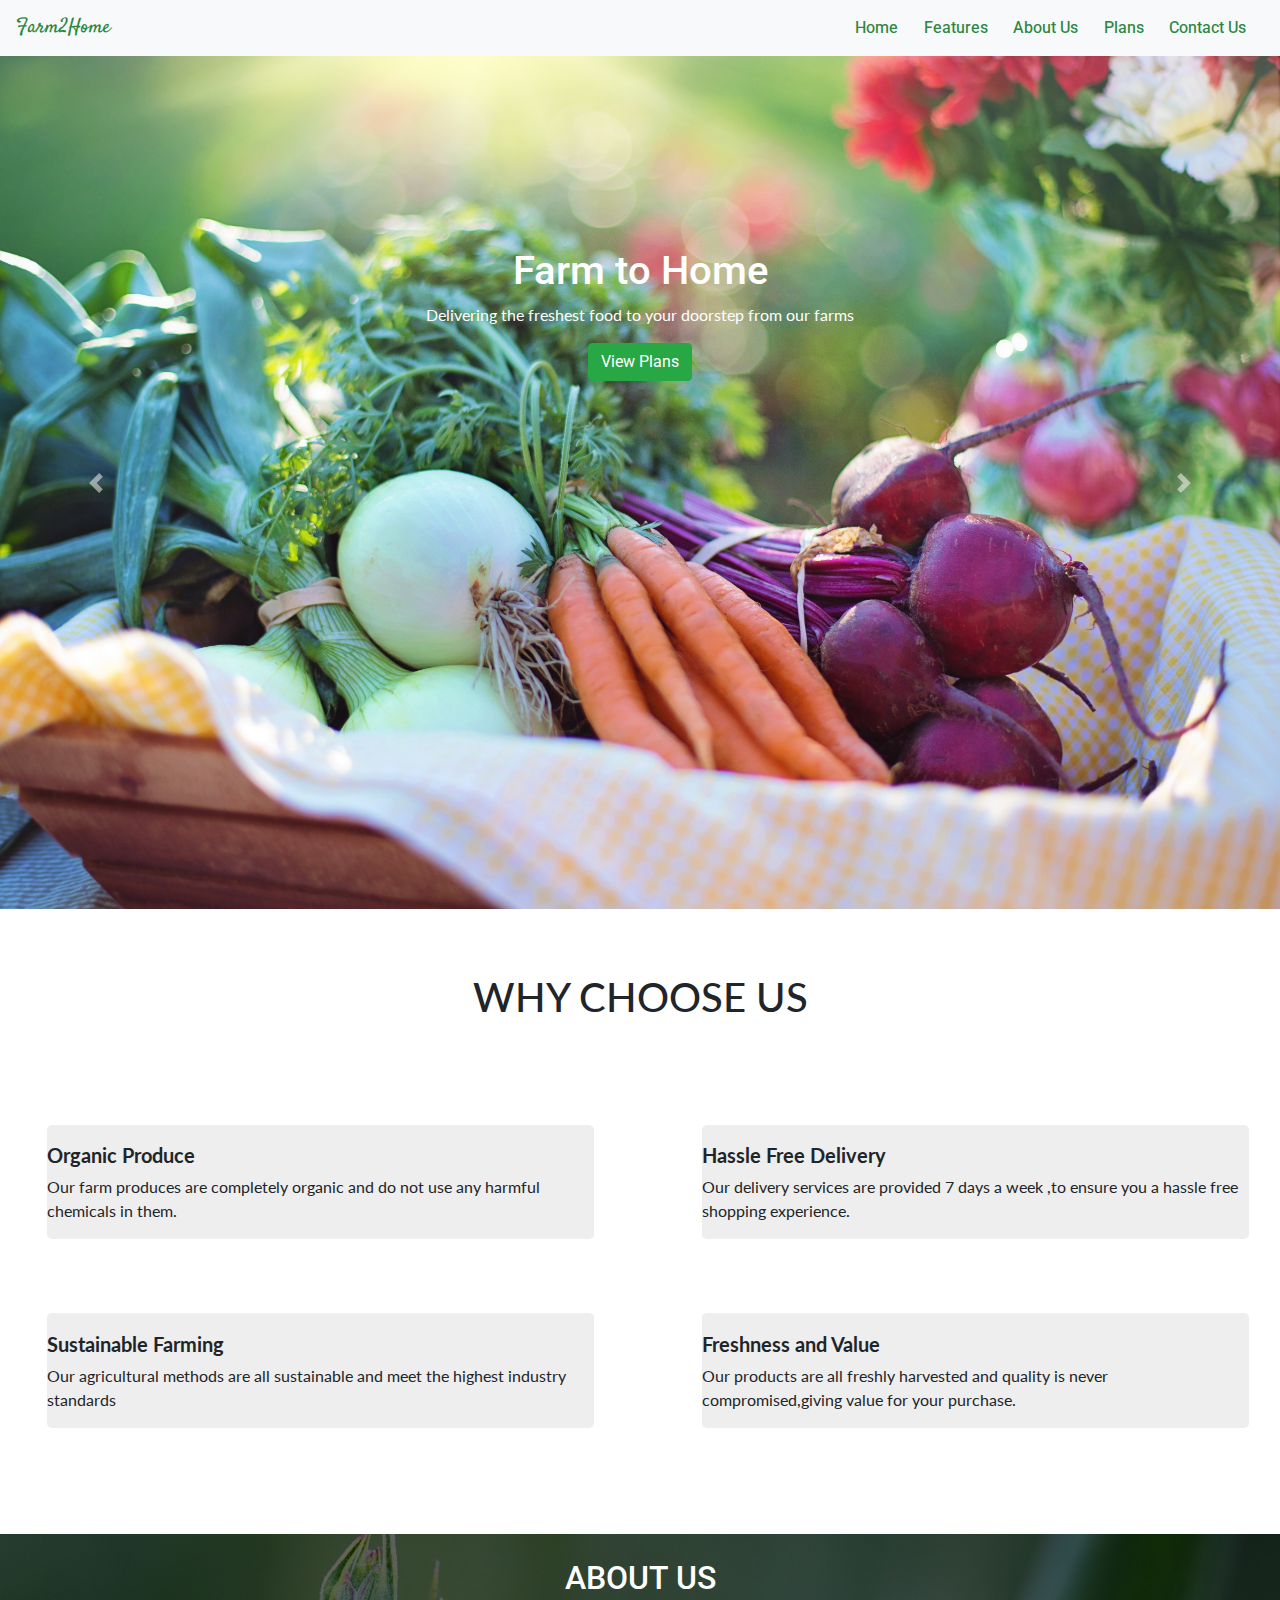
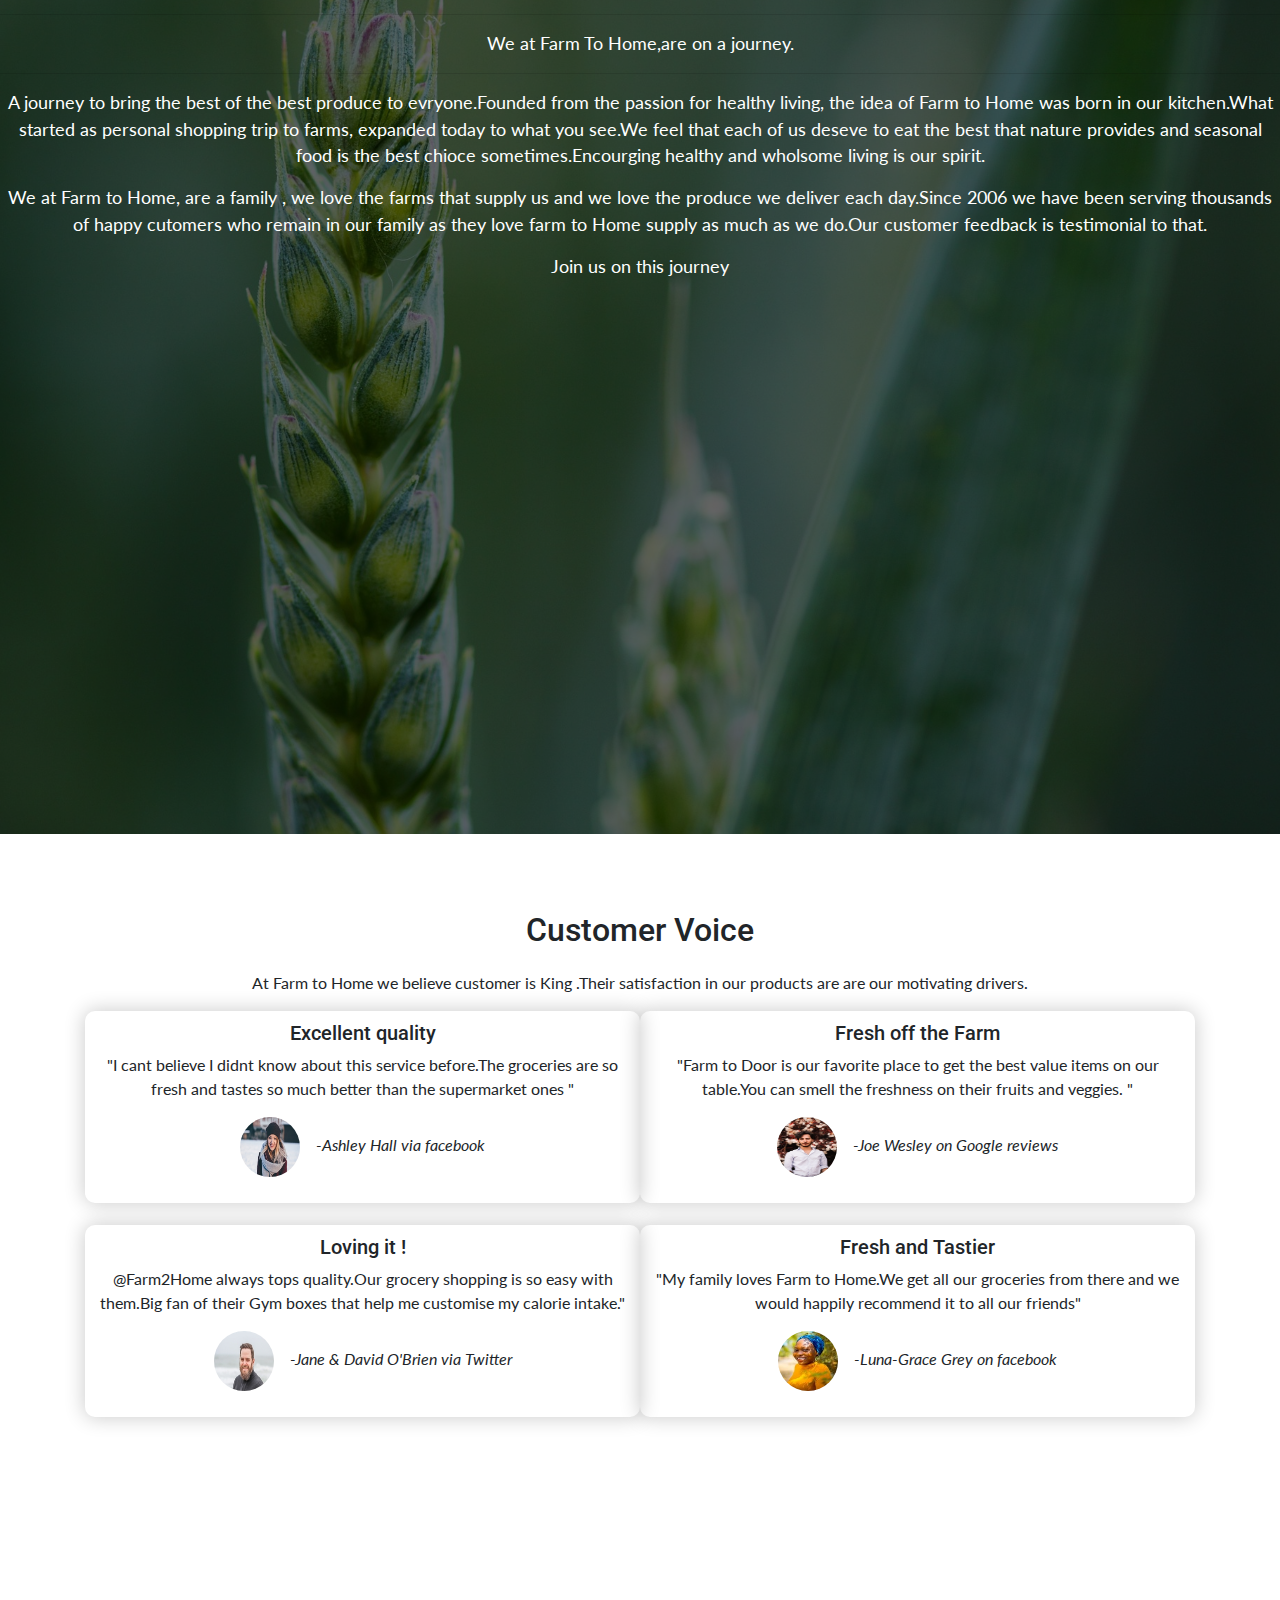
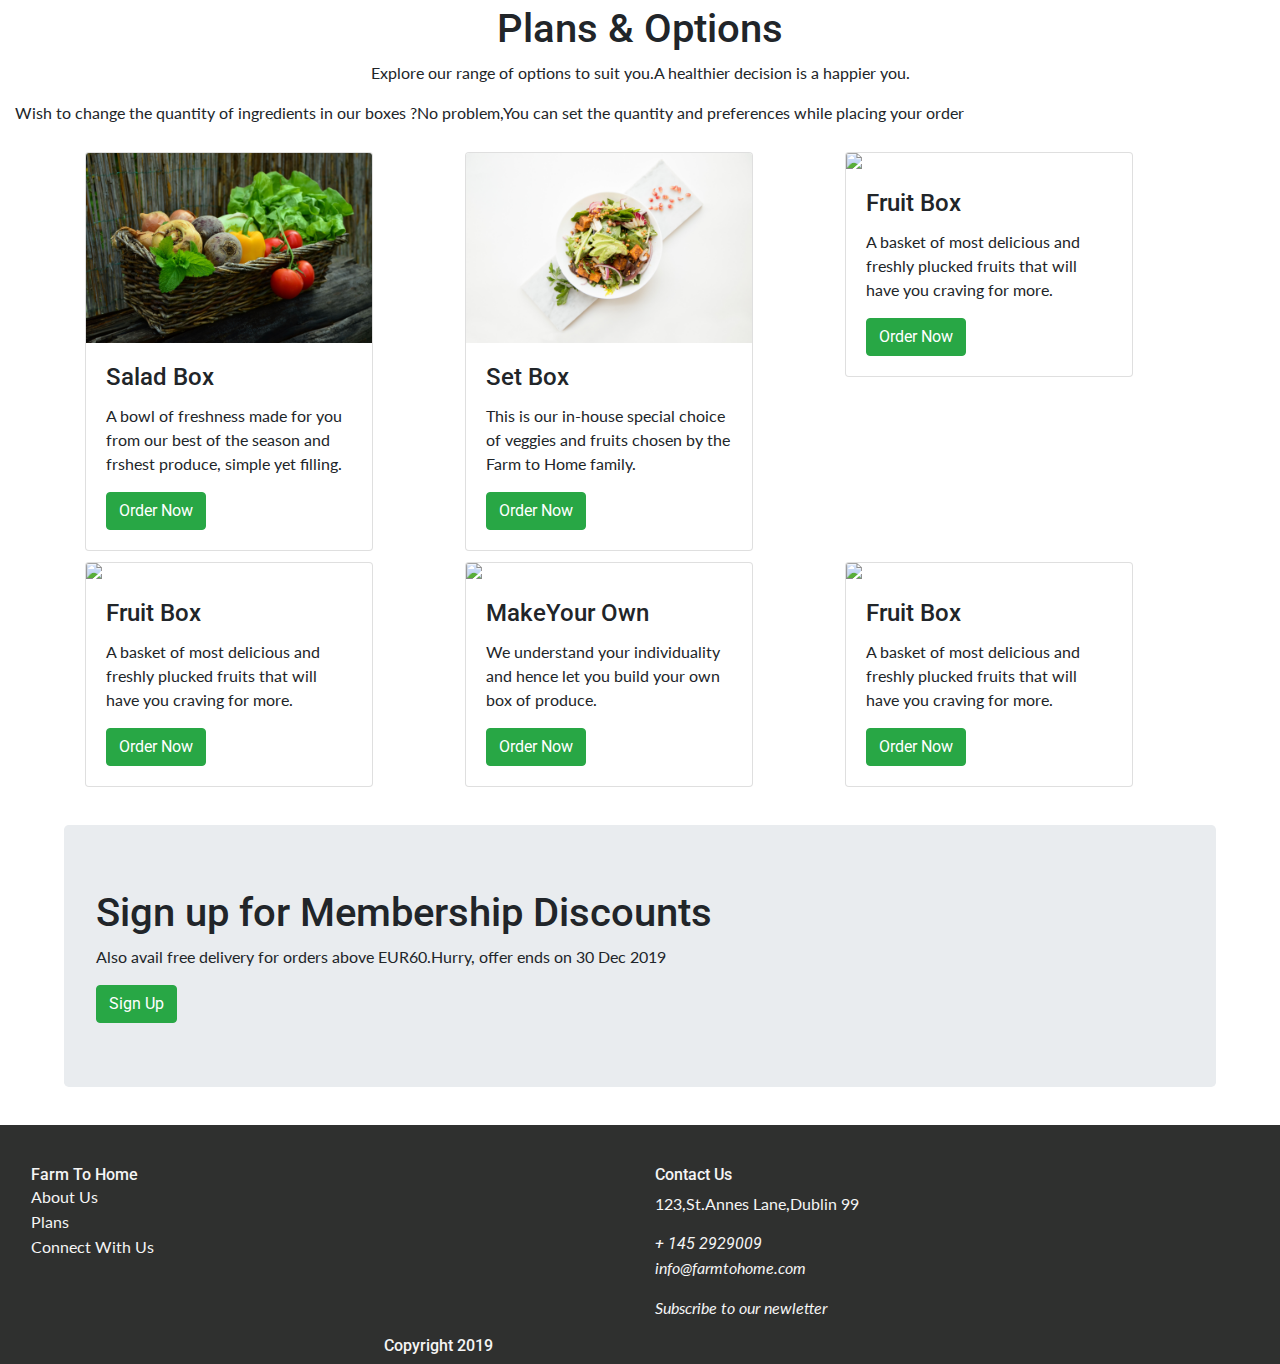
==== commit c2bc2d30: "Modal and Navbar modified" ====
--- a/index1.html
+++ b/index1.html
@@ -295,58 +295,50 @@
                         <div class="card-body">
                             <h4 class="card-title">Fruit Box</h4>
                             <p class="card-text"> A basket of most delicious and freshly plucked fruits that will have you craving for more.</p>
-                            <button type="button" class="btn btn-success " data-toggle=" modal " data-target="#order ">Order Now</button>
-                        </div>
-                    </div>
-                </div>
-
-
-
-            </div>
-        </div>
-
-
-        <!--/bOOTslider-->
-
-
-
-
-
-
-
+                            <button type="button" class="btn btn-success " data-toggle="modal" data-target="#order">Order Now</button>
+                        </div>
+                    </div>
+                </div>
+
+
+
+            </div>
+        </div>
+
+        <!--Jumbotron-->
         <div class="jumbotron ">
             <h1>Sign up for Membership Discounts</h1>
-            <p>Also avail free delivery for orders above EUR60.Hurry, offer ends on Dec2019</p>
+            <p>Also avail free delivery for orders above EUR60.Hurry, offer ends on 30 Dec 2019</p>
             <button class="btn btn-success text-center mr-auto " type="button " data-toggle="modal " data-target="#signup ">Sign Up </button>
         </div>
 
 
         <!--Modal -->
-        <div class="modal " tabindex="-1 " role="dialog " id=signup>
+        <div class="modal " tabindex="-1 " role="dialog " id="signup">
             <div class="modal-dialog " role="document ">
                 <div class="modal-content ">
                     <div class="modal-header ">
-                        <h5 class="modal-title ">Modal title</h5>
+                        <h5 class="modal-title ">Oops!</h5>
                         <button type="button " class="close " data-dismiss="modal " aria-label="Close ">
                         <span aria-hidden="true ">&times;</span>
                       </button>
                     </div>
                     <div class="modal-body ">
-                        <p>Modal body text goes here.</p>
+                        <p>Sorry,This is a mock website.</p>
                     </div>
                     <div class="modal-footer ">
-                        <button type="button " class="btn btn-primary ">Save changes</button>
+
                         <button type="button " class="btn btn-secondary " data-dismiss="modal ">Close</button>
                     </div>
                 </div>
             </div>
         </div>
         <!--Modal for orders-->
-        <div class="modal " tabindex="-1 " role="dialog " id=order>
+        <div class="modal " tabindex="-1 " role="dialog " id="order">
             <div class="modal-dialog " role="document ">
                 <div class="modal-content ">
                     <div class="modal-header ">
-
+                        <h5 class="modal-title">Oops!</h5>
                         <button type="button " class="close " data-dismiss="modal " aria-label="Close ">
                             <span aria-hidden="true ">&times;</span>
                           </button>
--- a/index1.css
+++ b/index1.css
@@ -5,16 +5,17 @@
 .navbar-brand {
     font-size: 2rem;
     font-family: 'Satisfy', cursive;
-    color: rgb(63, 110, 70);
+    color: #2b8640;
 }
 
 .navbar-nav .nav-link {
-    color: rgb(64, 88, 67);
+    color: #2b8640;
+    font-weight: 450;
 }
 
 .navbar-nav .nav-link:focus,
 .navbar-nav .nav-link:hover {
-    background-color: #97cea4;
+    text-transform: uppercase;
 }
 
 .navbar-nav li {
@@ -78,11 +79,10 @@
     background-position: center;
     background-repeat: no-repeat;
     background-size: cover;
-    background-color: rgb(0, 0, 0, .5);
+    background-color: rgb(0, 0, 0, .6);
     background-blend-mode: overlay;
     color: white;
     padding-right: 0%;
-    /* mar */
 }
 
 .text {
